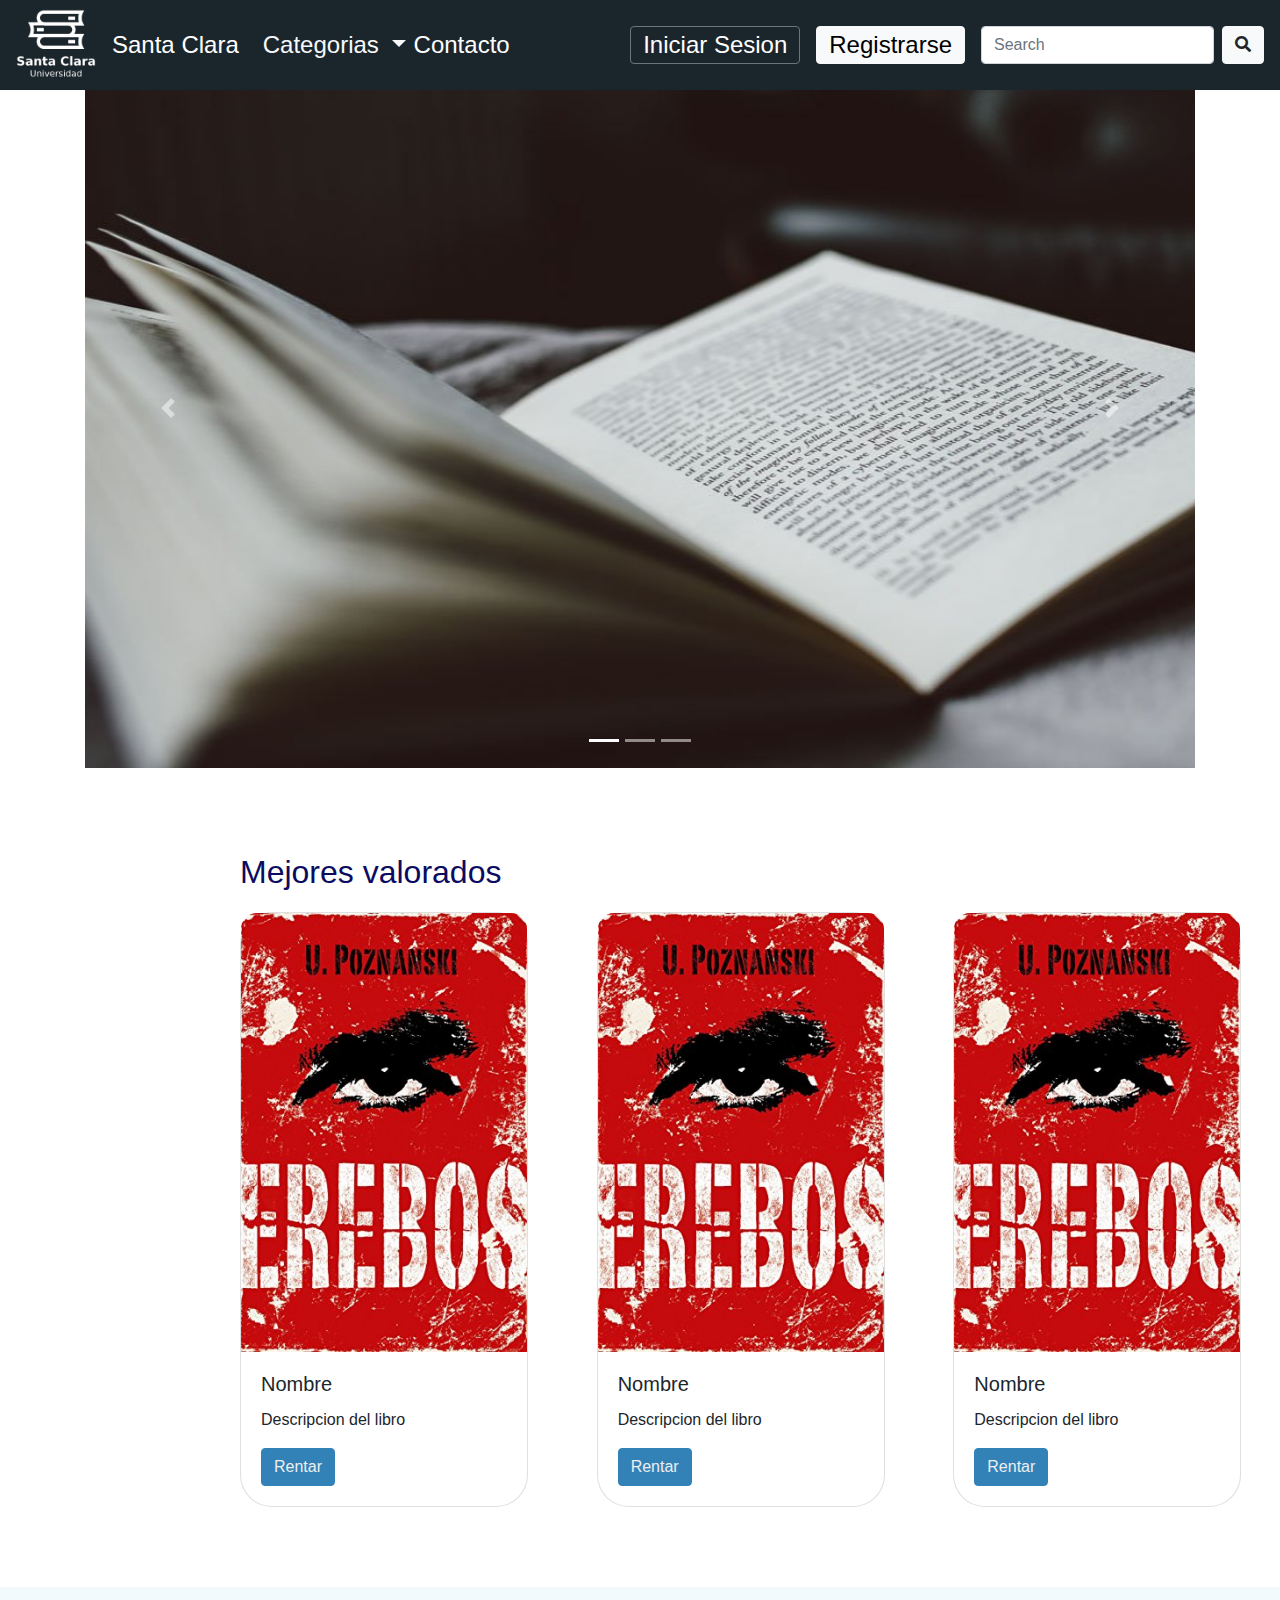
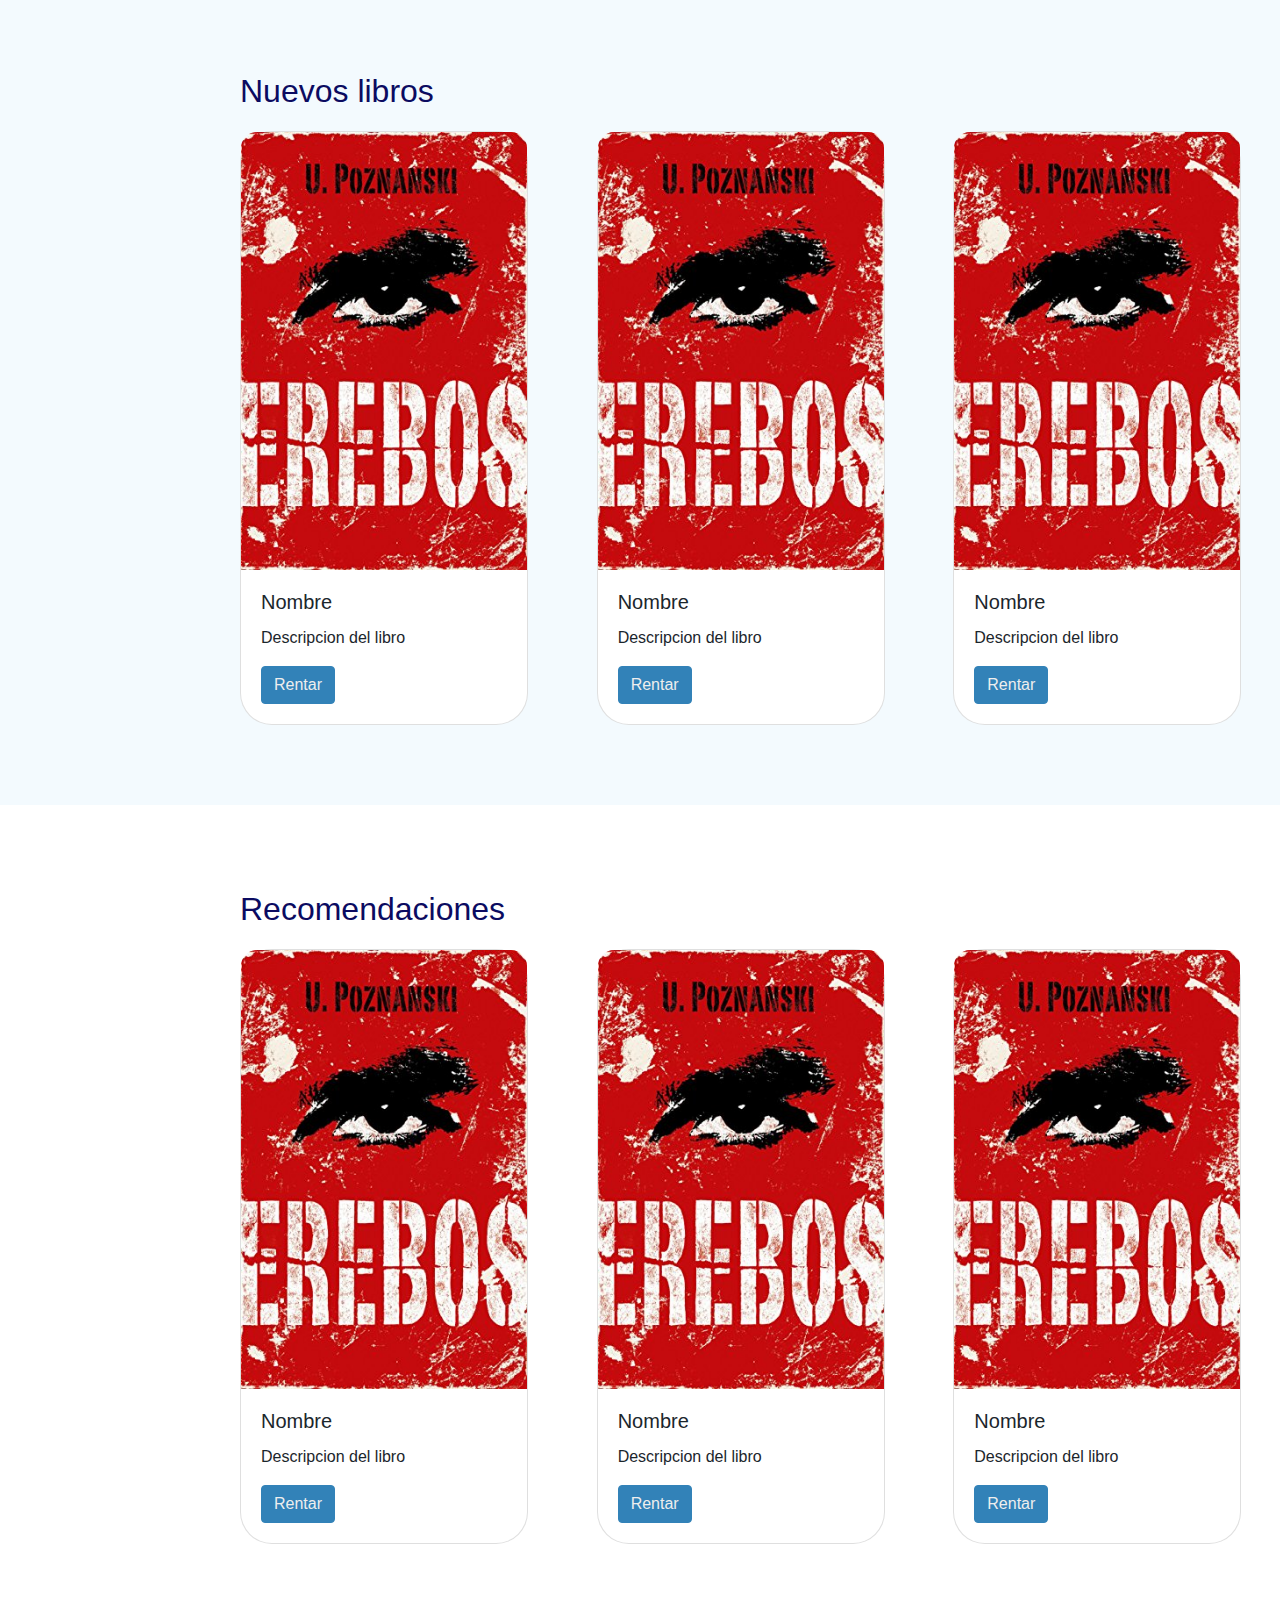
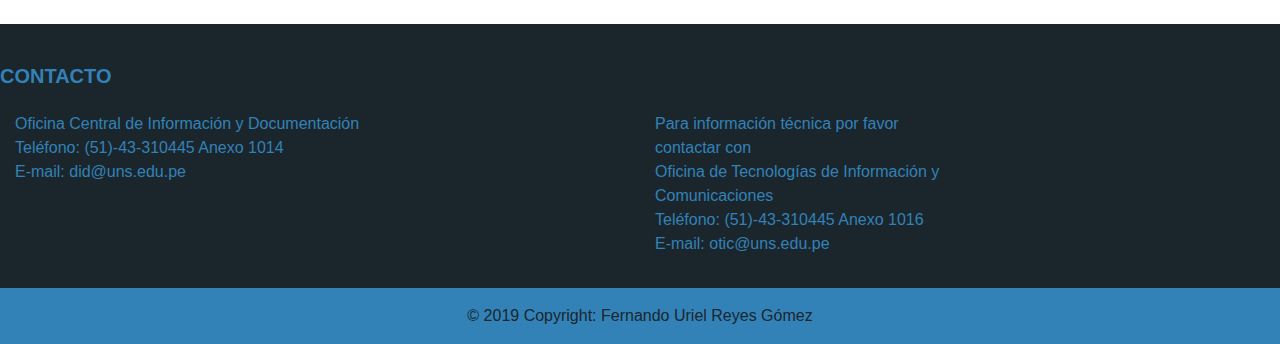
==== index.html @ c77878bc "Inicio" ====
<!DOCTYPE html>
<html>
  <head>
    <meta charset="UTF-8" />
    <meta
      name="viewport"
      content="height=device-height, width=device-width, initial-scale=1.0, maximum-scale=5.0, minimum-scale=1.0, viewport-fit=cover"
    />
    <title>Biblioteca de la Universidad del Santa</title>
    <script
      type="text/javascript"
      src="plugin/jQuery/jquery-3.3.1.min.js"
    ></script>
    <link rel="stylesheet" type="text/css" href="plugin/css/all.css" />
    <link
      rel="stylesheet"
      type="text/css"
      href="plugin/bootstrap43/css/bootstrap.min.css"
    />
    <link rel="stylesheet" type="text/css" href="plugin/css/style.css" />
    <script
      type="text/javascript"
      src="plugin/bootstrap43/js/bootstrap.min.js"
    ></script>
    <script type="text/javascript">
      $(document).ready(function() {});
    </script>
  </head>
  <body>
    <!-- nav bar -->
    <nav class="navbar navbar-expand-lg navbar-dark fixed-top">
      <a class="navbar-brand" href="index.html">
        <img src="images/Log2.png" id="logo" alt="..." />
      </a>

      <a class="navbar-brand nav-let" href="index.html">
        Santa Clara
      </a>
      <ul class="navbar-nav">
        <li class="nav-item dropdown">
          <a
            href="#"
            class="nav-link dropdown-toggle nav-let text-light"
            id="navbarDropdownMenuLink"
            data-toggle="dropdown"
            aria-haspopup="true"
            aria-expanded="false"
          >
            Categorias
          </a>
        </li>
      </ul>
      <a class="navbar-brand nav-let" href="#contactar">Contacto</a>

      <button
        class="navbar-toggler"
        type="button"
        data-toggle="collapse"
        data-target="#navbarResponsive"
        aria-controls="navbarResponsive"
        aria-expanded="false"
        aria-label="Toggle navigation"
      >
        <span class="navbar-toggler-icon"></span>
      </button>
      <div class="collapse navbar-collapse" id="navbarResponsive">
        <ul class="navbar-nav ml-auto ">
          <li class="nav-item">
            <a
              class="navbar-brand nav-let btn btn-outline-secondary"
              href="#"
              data-toggle="modal"
              data-target="#modalLogIn"
              >Iniciar Sesion</a
            >
            <span class="sr-only">(current)</span>
          </li>
          <li class="nav-item">
            <a
              class="navbar-brand nav-let btn btn-light"
              href="registro.html"
              id="btn-reg"
              >Registrarse</a
            >
          </li>
        </ul>
        <!-- Search form -->
        <form class="form-inline">
          <input
            class="form-control mr-sm-2"
            type="search"
            placeholder="Search"
            aria-label="Search"
          />
          <a
            href="advanced-search.html"
            class="btn-busqueda btn btn-light my-smn-0"
            type="submit"
          >
            <i class="fas fa-search"></i>
          </a>
        </form>
      </div>
    </nav>
    <!-- fin navbar -->

    <!-- <div class="container2"><img id="img1" src="images/image1.jpg" alt=""></div> -->

    <!-- Carrusel -->
    <div class="container c-cont">
      <div id="demo" class="carousel slide" data-ride="carousel">
        <!-- Indicators -->
        <ul class="carousel-indicators">
          <li data-target="#demo" data-slide-to="0" class="active"></li>
          <li data-target="#demo" data-slide-to="1"></li>
          <li data-target="#demo" data-slide-to="2"></li>
        </ul>

        <!-- The slideshow -->
        <div class="carousel-inner">
          <div class="carousel-item active">
            <img
              class="img-carrousel"
              src="images/item.jpeg"
              alt="Los Angeles"
            />
          </div>
          <div class="carousel-item">
            <img class="img-carrousel" src="images/item2.jpg" alt="Chicago" />
          </div>
          <div class="carousel-item">
            <img class="img-carrousel" src="images/item3.jpg" alt="New York" />
          </div>
        </div>

        <!-- Left and right controls -->
        <a class="carousel-control-prev" href="#demo" data-slide="prev">
          <span class="carousel-control-prev-icon"></span>
        </a>
        <a class="carousel-control-next" href="#demo" data-slide="next">
          <span class="carousel-control-next-icon"></span>
        </a>
      </div>
    </div>
    <!-- Fin Carrusel -->

    <!-- Cards -->

    <div class="container1">
      <p class="text-left">Mejores valorados</p>

      <div class="row">
        <div class="col-4">
          <div class="card">
            <img src="images/card.jpg" class="card-img-top" alt="..." />
            <div class="card-body">
              <h5 class="card-title">Nombre</h5>
              <p class="card-text">Descripcion del libro</p>
              <a href="product.html" class="btn btn-primary btn-rentar"
                >Rentar</a
              >
            </div>
          </div>
        </div>
        <div class="col-4">
          <div class="card">
            <img src="images/card.jpg" class="card-img-top" alt="..." />
            <div class="card-body">
              <h5 class="card-title">Nombre</h5>
              <p class="card-text">Descripcion del libro</p>
              <a href="product.html" class="btn btn-primary btn-rentar"
                >Rentar</a
              >
            </div>
          </div>
        </div>
        <div class="col-4">
          <div class="card">
            <img src="images/card.jpg" class="card-img-top" alt="..." />
            <div class="card-body">
              <h5 class="card-title">Nombre</h5>
              <p class="card-text">Descripcion del libro</p>
              <a href="product.html" class="btn btn-primary btn-rentar"
                >Rentar</a
              >
            </div>
          </div>
        </div>
      </div>
    </div>
    <div class="container1-2">
      <p class="text-left">Nuevos libros</p>
      <div class="row">
        <div class="col-4">
          <div class="card">
            <img src="images/card.jpg" class="card-img-top" alt="..." />
            <div class="card-body">
              <h5 class="card-title">Nombre</h5>
              <p class="card-text">Descripcion del libro</p>
              <a href="product.html" class="btn btn-primary btn-rentar"
                >Rentar</a
              >
            </div>
          </div>
        </div>
        <div class="col-4">
          <div class="card">
            <img src="images/card.jpg" class="card-img-top" alt="..." />
            <div class="card-body">
              <h5 class="card-title">Nombre</h5>
              <p class="card-text">Descripcion del libro</p>
              <a href="product.html" class="btn btn-primary btn-rentar"
                >Rentar</a
              >
            </div>
          </div>
        </div>
        <div class="col-4">
          <div class="card">
            <img src="images/card.jpg" class="card-img-top" alt="..." />
            <div class="card-body">
              <h5 class="card-title">Nombre</h5>
              <p class="card-text">Descripcion del libro</p>
              <a href="product.html" class="btn btn-primary btn-rentar"
                >Rentar</a
              >
            </div>
          </div>
        </div>
      </div>
    </div>
    <div class="container1">
      <p class="text-left">Recomendaciones</p>
      <div class="row">
        <div class="col-4">
          <div class="card">
            <img src="images/card.jpg" class="card-img-top" alt="..." />
            <div class="card-body">
              <h5 class="card-title">Nombre</h5>
              <p class="card-text">Descripcion del libro</p>
              <a href="product.html" class="btn btn-primary btn-rentar"
                >Rentar</a
              >
            </div>
          </div>
        </div>
        <div class="col-4">
          <div class="card">
            <img src="images/card.jpg" class="card-img-top" alt="..." />
            <div class="card-body">
              <h5 class="card-title">Nombre</h5>
              <p class="card-text">Descripcion del libro</p>
              <a href="product.html" class="btn btn-primary btn-rentar"
                >Rentar</a
              >
            </div>
          </div>
        </div>
        <div class="col-4">
          <div class="card">
            <img src="images/card.jpg" class="card-img-top" alt="..." />
            <div class="card-body">
              <h5 class="card-title">Nombre</h5>
              <p class="card-text">Descripcion del libro</p>
              <a href="product.html" class="btn btn-primary btn-rentar"
                >Rentar</a
              >
            </div>
          </div>
        </div>
      </div>
    </div>
    <!-- fin cards -->

    <!-- Modal -->
    <!-- login -->
    <div
      class="modal fade"
      id="modalLogIn"
      tabindex="-1"
      role="dialog"
      aria-labelledby="exampleModalLabel"
      aria-hidden="true"
    >
      <div class="modal-dialog" role="document">
        <div class="modal-content">
          <div class="modal-header">
            <h5 class="modal-title" id="exampleModalLabel">Login</h5>
            <button
              type="button"
              class="close"
              data-dismiss="modal"
              aria-label="Close"
            >
              <span aria-hidden="true" id="xClose">&times;</span>
            </button>
          </div>
          <div class="modal-body">
            <form>
              <div class="logInIn">
                <div class="input-group form-group">
                  <div class="input-group-prepend">
                    <span class="input-group-text"
                      ><i class="fas fa-user"></i
                    ></span>
                  </div>
                  <input
                    type="text"
                    class="form-control"
                    placeholder="Matricula"
                  />
                </div>
              </div>
              <div class="logInIn">
                <div class="input-group form-group">
                  <div class="input-group-prepend">
                    <span class="input-group-text"
                      ><i class="fas fa-key"></i
                    ></span>
                  </div>
                  <input
                    type="password"
                    class="form-control"
                    placeholder="Contraseña"
                  />
                </div>
              </div>
              <div class="logInIn text-center">
                <input
                  id="checkboxLogIn"
                  type="checkbox"
                  name="recordarContraseña"
                />Recordar en este dispositivo<br />
              </div>
            </form>
          </div>
          <div class="modal-footer">
            <button
              type="button"
              class="btn btn-primary"
              id="btn-LogSign"
              data-dismiss="modal"
            >
              Log In
            </button>
          </div>
        </div>
      </div>
    </div>
    <!-- fin login -->

    <!-- fin modal -->

    <!-- Footer -->
    <footer class="page-footer font-small pt-4" id="contactar">
      <!-- Content -->
      <div class="container-fluid text-center text-md-left">
        <div class="row">
          <h5 class="text-center font-weight-bold text-uppercase mt-3 mb-4">
            Contacto
          </h5>
        </div>
        <div class="row">
          <div class="col-md-6 mt-md-0 mt-3">
            <p>
              Oficina Central de Información y Documentación <br />
              Teléfono: (51)-43-310445 Anexo 1014 <br />
              E-mail: did@uns.edu.pe <br />
            </p>
          </div>
          <hr class="clearfix w-100 d-md-none pb-3" />
          <div class="col-md-3 mt-md-0 mb-3">
            <p>
              Para información técnica por favor contactar con <br />
              Oficina de Tecnologías de Información y Comunicaciones <br />
              Teléfono: (51)-43-310445 Anexo 1016 <br />
              E-mail: otic@uns.edu.pe <br />
            </p>
          </div>
        </div>
      </div>
      <div class="footer-copyright text-center py-3">
        © 2019 Copyright: Fernando Uriel Reyes Gómez
      </div>
    </footer>
    <!-- Fin Footer -->
  </body>
</html>
---- plugin/css/all.css ----
.fa,
.fas,
.far,
.fal,
.fab {
  -moz-osx-font-smoothing: grayscale;
  -webkit-font-smoothing: antialiased;
  display: inline-block;
  font-style: normal;
  font-variant: normal;
  text-rendering: auto;
  line-height: 1; }

.fa-lg {
  font-size: 1.33333em;
  line-height: 0.75em;
  vertical-align: -.0667em; }

.fa-xs {
  font-size: .75em; }

.fa-sm {
  font-size: .875em; }

.fa-1x {
  font-size: 1em; }

.fa-2x {
  font-size: 2em; }

.fa-3x {
  font-size: 3em; }

.fa-4x {
  font-size: 4em; }

.fa-5x {
  font-size: 5em; }

.fa-6x {
  font-size: 6em; }

.fa-7x {
  font-size: 7em; }

.fa-8x {
  font-size: 8em; }

.fa-9x {
  font-size: 9em; }

.fa-10x {
  font-size: 10em; }

.fa-fw {
  text-align: center;
  width: 1.25em; }

.fa-ul {
  list-style-type: none;
  margin-left: 2.5em;
  padding-left: 0; }
  .fa-ul > li {
    position: relative; }

.fa-li {
  left: -2em;
  position: absolute;
  text-align: center;
  width: 2em;
  line-height: inherit; }

.fa-border {
  border: solid 0.08em #eee;
  border-radius: .1em;
  padding: .2em .25em .15em; }

.fa-pull-left {
  float: left; }

.fa-pull-right {
  float: right; }

.fa.fa-pull-left,
.fas.fa-pull-left,
.far.fa-pull-left,
.fal.fa-pull-left,
.fab.fa-pull-left {
  margin-right: .3em; }

.fa.fa-pull-right,
.fas.fa-pull-right,
.far.fa-pull-right,
.fal.fa-pull-right,
.fab.fa-pull-right {
  margin-left: .3em; }

.fa-spin {
  -webkit-animation: fa-spin 2s infinite linear;
          animation: fa-spin 2s infinite linear; }

.fa-pulse {
  -webkit-animation: fa-spin 1s infinite steps(8);
          animation: fa-spin 1s infinite steps(8); }

@-webkit-keyframes fa-spin {
  0% {
    -webkit-transform: rotate(0deg);
            transform: rotate(0deg); }
  100% {
    -webkit-transform: rotate(360deg);
            transform: rotate(360deg); } }

@keyframes fa-spin {
  0% {
    -webkit-transform: rotate(0deg);
            transform: rotate(0deg); }
  100% {
    -webkit-transform: rotate(360deg);
            transform: rotate(360deg); } }

.fa-rotate-90 {
  -ms-filter: "progid:DXImageTransform.Microsoft.BasicImage(rotation=1)";
  -webkit-transform: rotate(90deg);
          transform: rotate(90deg); }

.fa-rotate-180 {
  -ms-filter: "progid:DXImageTransform.Microsoft.BasicImage(rotation=2)";
  -webkit-transform: rotate(180deg);
          transform: rotate(180deg); }

.fa-rotate-270 {
  -ms-filter: "progid:DXImageTransform.Microsoft.BasicImage(rotation=3)";
  -webkit-transform: rotate(270deg);
          transform: rotate(270deg); }

.fa-flip-horizontal {
  -ms-filter: "progid:DXImageTransform.Microsoft.BasicImage(rotation=0, mirror=1)";
  -webkit-transform: scale(-1, 1);
          transform: scale(-1, 1); }

.fa-flip-vertical {
  -ms-filter: "progid:DXImageTransform.Microsoft.BasicImage(rotation=2, mirror=1)";
  -webkit-transform: scale(1, -1);
          transform: scale(1, -1); }

.fa-flip-both, .fa-flip-horizontal.fa-flip-vertical {
  -ms-filter: "progid:DXImageTransform.Microsoft.BasicImage(rotation=2, mirror=1)";
  -webkit-transform: scale(-1, -1);
          transform: scale(-1, -1); }

:root .fa-rotate-90,
:root .fa-rotate-180,
:root .fa-rotate-270,
:root .fa-flip-horizontal,
:root .fa-flip-vertical,
:root .fa-flip-both {
  -webkit-filter: none;
          filter: none; }

.fa-stack {
  display: inline-block;
  height: 2em;
  line-height: 2em;
  position: relative;
  vertical-align: middle;
  width: 2.5em; }

.fa-stack-1x,
.fa-stack-2x {
  left: 0;
  position: absolute;
  text-align: center;
  width: 100%; }

.fa-stack-1x {
  line-height: inherit; }

.fa-stack-2x {
  font-size: 2em; }

.fa-inverse {
  color: #fff; }

/* Font Awesome uses the Unicode Private Use Area (PUA) to ensure screen
readers do not read off random characters that represent icons */
.fa-500px:before {
  content: "\f26e"; }

.fa-accessible-icon:before {
  content: "\f368"; }

.fa-accusoft:before {
  content: "\f369"; }

.fa-acquisitions-incorporated:before {
  content: "\f6af"; }

.fa-ad:before {
  content: "\f641"; }

.fa-address-book:before {
  content: "\f2b9"; }

.fa-address-card:before {
  content: "\f2bb"; }

.fa-adjust:before {
  content: "\f042"; }

.fa-adn:before {
  content: "\f170"; }

.fa-adobe:before {
  content: "\f778"; }

.fa-adversal:before {
  content: "\f36a"; }

.fa-affiliatetheme:before {
  content: "\f36b"; }

.fa-air-freshener:before {
  content: "\f5d0"; }

.fa-algolia:before {
  content: "\f36c"; }

.fa-align-center:before {
  content: "\f037"; }

.fa-align-justify:before {
  content: "\f039"; }

.fa-align-left:before {
  content: "\f036"; }

.fa-align-right:before {
  content: "\f038"; }

.fa-alipay:before {
  content: "\f642"; }

.fa-allergies:before {
  content: "\f461"; }

.fa-amazon:before {
  content: "\f270"; }

.fa-amazon-pay:before {
  content: "\f42c"; }

.fa-ambulance:before {
  content: "\f0f9"; }

.fa-american-sign-language-interpreting:before {
  content: "\f2a3"; }

.fa-amilia:before {
  content: "\f36d"; }

.fa-anchor:before {
  content: "\f13d"; }

.fa-android:before {
  content: "\f17b"; }

.fa-angellist:before {
  content: "\f209"; }

.fa-angle-double-down:before {
  content: "\f103"; }

.fa-angle-double-left:before {
  content: "\f100"; }

.fa-angle-double-right:before {
  content: "\f101"; }

.fa-angle-double-up:before {
  content: "\f102"; }

.fa-angle-down:before {
  content: "\f107"; }

.fa-angle-left:before {
  content: "\f104"; }

.fa-angle-right:before {
  content: "\f105"; }

.fa-angle-up:before {
  content: "\f106"; }

.fa-angry:before {
  content: "\f556"; }

.fa-angrycreative:before {
  content: "\f36e"; }

.fa-angular:before {
  content: "\f420"; }

.fa-ankh:before {
  content: "\f644"; }

.fa-app-store:before {
  content: "\f36f"; }

.fa-app-store-ios:before {
  content: "\f370"; }

.fa-apper:before {
  content: "\f371"; }

.fa-apple:before {
  content: "\f179"; }

.fa-apple-alt:before {
  content: "\f5d1"; }

.fa-apple-pay:before {
  content: "\f415"; }

.fa-archive:before {
  content: "\f187"; }

.fa-archway:before {
  content: "\f557"; }

.fa-arrow-alt-circle-down:before {
  content: "\f358"; }

.fa-arrow-alt-circle-left:before {
  content: "\f359"; }

.fa-arrow-alt-circle-right:before {
  content: "\f35a"; }

.fa-arrow-alt-circle-up:before {
  content: "\f35b"; }

.fa-arrow-circle-down:before {
  content: "\f0ab"; }

.fa-arrow-circle-left:before {
  content: "\f0a8"; }

.fa-arrow-circle-right:before {
  content: "\f0a9"; }

.fa-arrow-circle-up:before {
  content: "\f0aa"; }

.fa-arrow-down:before {
  content: "\f063"; }

.fa-arrow-left:before {
  content: "\f060"; }

.fa-arrow-right:before {
  content: "\f061"; }

.fa-arrow-up:before {
  content: "\f062"; }

.fa-arrows-alt:before {
  content: "\f0b2"; }

.fa-arrows-alt-h:before {
  content: "\f337"; }

.fa-arrows-alt-v:before {
  content: "\f338"; }

.fa-artstation:before {
  content: "\f77a"; }

.fa-assistive-listening-systems:before {
  content: "\f2a2"; }

.fa-asterisk:before {
  content: "\f069"; }

.fa-asymmetrik:before {
  content: "\f372"; }

.fa-at:before {
  content: "\f1fa"; }

.fa-atlas:before {
  content: "\f558"; }

.fa-atlassian:before {
  content: "\f77b"; }

.fa-atom:before {
  content: "\f5d2"; }

.fa-audible:before {
  content: "\f373"; }

.fa-audio-description:before {
  content: "\f29e"; }

.fa-autoprefixer:before {
  content: "\f41c"; }

.fa-avianex:before {
  content: "\f374"; }

.fa-aviato:before {
  content: "\f421"; }

.fa-award:before {
  content: "\f559"; }

.fa-aws:before {
  content: "\f375"; }

.fa-baby:before {
  content: "\f77c"; }

.fa-baby-carriage:before {
  content: "\f77d"; }

.fa-backspace:before {
  content: "\f55a"; }

.fa-backward:before {
  content: "\f04a"; }

.fa-bacon:before {
  content: "\f7e5"; }

.fa-balance-scale:before {
  content: "\f24e"; }

.fa-ban:before {
  content: "\f05e"; }

.fa-band-aid:before {
  content: "\f462"; }

.fa-bandcamp:before {
  content: "\f2d5"; }

.fa-barcode:before {
  content: "\f02a"; }

.fa-bars:before {
  content: "\f0c9"; }

.fa-baseball-ball:before {
  content: "\f433"; }

.fa-basketball-ball:before {
  content: "\f434"; }

.fa-bath:before {
  content: "\f2cd"; }

.fa-battery-empty:before {
  content: "\f244"; }

.fa-battery-full:before {
  content: "\f240"; }

.fa-battery-half:before {
  content: "\f242"; }

.fa-battery-quarter:before {
  content: "\f243"; }

.fa-battery-three-quarters:before {
  content: "\f241"; }

.fa-bed:before {
  content: "\f236"; }

.fa-beer:before {
  content: "\f0fc"; }

.fa-behance:before {
  content: "\f1b4"; }

.fa-behance-square:before {
  content: "\f1b5"; }

.fa-bell:before {
  content: "\f0f3"; }

.fa-bell-slash:before {
  content: "\f1f6"; }

.fa-bezier-curve:before {
  content: "\f55b"; }

.fa-bible:before {
  content: "\f647"; }

.fa-bicycle:before {
  content: "\f206"; }

.fa-bimobject:before {
  content: "\f378"; }

.fa-binoculars:before {
  content: "\f1e5"; }

.fa-biohazard:before {
  content: "\f780"; }

.fa-birthday-cake:before {
  content: "\f1fd"; }

.fa-bitbucket:before {
  content: "\f171"; }

.fa-bitcoin:before {
  content: "\f379"; }

.fa-bity:before {
  content: "\f37a"; }

.fa-black-tie:before {
  content: "\f27e"; }

.fa-blackberry:before {
  content: "\f37b"; }

.fa-blender:before {
  content: "\f517"; }

.fa-blender-phone:before {
  content: "\f6b6"; }

.fa-blind:before {
  content: "\f29d"; }

.fa-blog:before {
  content: "\f781"; }

.fa-blogger:before {
  content: "\f37c"; }

.fa-blogger-b:before {
  content: "\f37d"; }

.fa-bluetooth:before {
  content: "\f293"; }

.fa-bluetooth-b:before {
  content: "\f294"; }

.fa-bold:before {
  content: "\f032"; }

.fa-bolt:before {
  content: "\f0e7"; }

.fa-bomb:before {
  content: "\f1e2"; }

.fa-bone:before {
  content: "\f5d7"; }

.fa-bong:before {
  content: "\f55c"; }

.fa-book:before {
  content: "\f02d"; }

.fa-book-dead:before {
  content: "\f6b7"; }

.fa-book-medical:before {
  content: "\f7e6"; }

.fa-book-open:before {
  content: "\f518"; }

.fa-book-reader:before {
  content: "\f5da"; }

.fa-bookmark:before {
  content: "\f02e"; }

.fa-bowling-ball:before {
  content: "\f436"; }

.fa-box:before {
  content: "\f466"; }

.fa-box-open:before {
  content: "\f49e"; }

.fa-boxes:before {
  content: "\f468"; }

.fa-braille:before {
  content: "\f2a1"; }

.fa-brain:before {
  content: "\f5dc"; }

.fa-bread-slice:before {
  content: "\f7ec"; }

.fa-briefcase:before {
  content: "\f0b1"; }

.fa-briefcase-medical:before {
  content: "\f469"; }

.fa-broadcast-tower:before {
  content: "\f519"; }

.fa-broom:before {
  content: "\f51a"; }

.fa-brush:before {
  content: "\f55d"; }

.fa-btc:before {
  content: "\f15a"; }

.fa-bug:before {
  content: "\f188"; }

.fa-building:before {
  content: "\f1ad"; }

.fa-bullhorn:before {
  content: "\f0a1"; }

.fa-bullseye:before {
  content: "\f140"; }

.fa-burn:before {
  content: "\f46a"; }

.fa-buromobelexperte:before {
  content: "\f37f"; }

.fa-bus:before {
  content: "\f207"; }

.fa-bus-alt:before {
  content: "\f55e"; }

.fa-business-time:before {
  content: "\f64a"; }

.fa-buysellads:before {
  content: "\f20d"; }

.fa-calculator:before {
  content: "\f1ec"; }

.fa-calendar:before {
  content: "\f133"; }

.fa-calendar-alt:before {
  content: "\f073"; }

.fa-calendar-check:before {
  content: "\f274"; }

.fa-calendar-day:before {
  content: "\f783"; }

.fa-calendar-minus:before {
  content: "\f272"; }

.fa-calendar-plus:before {
  content: "\f271"; }

.fa-calendar-times:before {
  content: "\f273"; }

.fa-calendar-week:before {
  content: "\f784"; }

.fa-camera:before {
  content: "\f030"; }

.fa-camera-retro:before {
  content: "\f083"; }

.fa-campground:before {
  content: "\f6bb"; }

.fa-canadian-maple-leaf:before {
  content: "\f785"; }

.fa-candy-cane:before {
  content: "\f786"; }

.fa-cannabis:before {
  content: "\f55f"; }

.fa-capsules:before {
  content: "\f46b"; }

.fa-car:before {
  content: "\f1b9"; }

.fa-car-alt:before {
  content: "\f5de"; }

.fa-car-battery:before {
  content: "\f5df"; }

.fa-car-crash:before {
  content: "\f5e1"; }

.fa-car-side:before {
  content: "\f5e4"; }

.fa-caret-down:before {
  content: "\f0d7"; }

.fa-caret-left:before {
  content: "\f0d9"; }

.fa-caret-right:before {
  content: "\f0da"; }

.fa-caret-square-down:before {
  content: "\f150"; }

.fa-caret-square-left:before {
  content: "\f191"; }

.fa-caret-square-right:before {
  content: "\f152"; }

.fa-caret-square-up:before {
  content: "\f151"; }

.fa-caret-up:before {
  content: "\f0d8"; }

.fa-carrot:before {
  content: "\f787"; }

.fa-cart-arrow-down:before {
  content: "\f218"; }

.fa-cart-plus:before {
  content: "\f217"; }

.fa-cash-register:before {
  content: "\f788"; }

.fa-cat:before {
  content: "\f6be"; }

.fa-cc-amazon-pay:before {
  content: "\f42d"; }

.fa-cc-amex:before {
  content: "\f1f3"; }

.fa-cc-apple-pay:before {
  content: "\f416"; }

.fa-cc-diners-club:before {
  content: "\f24c"; }

.fa-cc-discover:before {
  content: "\f1f2"; }

.fa-cc-jcb:before {
  content: "\f24b"; }

.fa-cc-mastercard:before {
  content: "\f1f1"; }

.fa-cc-paypal:before {
  content: "\f1f4"; }

.fa-cc-stripe:before {
  content: "\f1f5"; }

.fa-cc-visa:before {
  content: "\f1f0"; }

.fa-centercode:before {
  content: "\f380"; }

.fa-centos:before {
  content: "\f789"; }

.fa-certificate:before {
  content: "\f0a3"; }

.fa-chair:before {
  content: "\f6c0"; }

.fa-chalkboard:before {
  content: "\f51b"; }

.fa-chalkboard-teacher:before {
  content: "\f51c"; }

.fa-charging-station:before {
  content: "\f5e7"; }

.fa-chart-area:before {
  content: "\f1fe"; }

.fa-chart-bar:before {
  content: "\f080"; }

.fa-chart-line:before {
  content: "\f201"; }

.fa-chart-pie:before {
  content: "\f200"; }

.fa-check:before {
  content: "\f00c"; }

.fa-check-circle:before {
  content: "\f058"; }

.fa-check-double:before {
  content: "\f560"; }

.fa-check-square:before {
  content: "\f14a"; }

.fa-cheese:before {
  content: "\f7ef"; }

.fa-chess:before {
  content: "\f439"; }

.fa-chess-bishop:before {
  content: "\f43a"; }

.fa-chess-board:before {
  content: "\f43c"; }

.fa-chess-king:before {
  content: "\f43f"; }

.fa-chess-knight:before {
  content: "\f441"; }

.fa-chess-pawn:before {
  content: "\f443"; }

.fa-chess-queen:before {
  content: "\f445"; }

.fa-chess-rook:before {
  content: "\f447"; }

.fa-chevron-circle-down:before {
  content: "\f13a"; }

.fa-chevron-circle-left:before {
  content: "\f137"; }

.fa-chevron-circle-right:before {
  content: "\f138"; }

.fa-chevron-circle-up:before {
  content: "\f139"; }

.fa-chevron-down:before {
  content: "\f078"; }

.fa-chevron-left:before {
  content: "\f053"; }

.fa-chevron-right:before {
  content: "\f054"; }

.fa-chevron-up:before {
  content: "\f077"; }

.fa-child:before {
  content: "\f1ae"; }

.fa-chrome:before {
  content: "\f268"; }

.fa-church:before {
  content: "\f51d"; }

.fa-circle:before {
  content: "\f111"; }

.fa-circle-notch:before {
  content: "\f1ce"; }

.fa-city:before {
  content: "\f64f"; }

.fa-clinic-medical:before {
  content: "\f7f2"; }

.fa-clipboard:before {
  content: "\f328"; }

.fa-clipboard-check:before {
  content: "\f46c"; }

.fa-clipboard-list:before {
  content: "\f46d"; }

.fa-clock:before {
  content: "\f017"; }

.fa-clone:before {
  content: "\f24d"; }

.fa-closed-captioning:before {
  content: "\f20a"; }

.fa-cloud:before {
  content: "\f0c2"; }

.fa-cloud-download-alt:before {
  content: "\f381"; }

.fa-cloud-meatball:before {
  content: "\f73b"; }

.fa-cloud-moon:before {
  content: "\f6c3"; }

.fa-cloud-moon-rain:before {
  content: "\f73c"; }

.fa-cloud-rain:before {
  content: "\f73d"; }

.fa-cloud-showers-heavy:before {
  content: "\f740"; }

.fa-cloud-sun:before {
  content: "\f6c4"; }

.fa-cloud-sun-rain:before {
  content: "\f743"; }

.fa-cloud-upload-alt:before {
  content: "\f382"; }

.fa-cloudscale:before {
  content: "\f383"; }

.fa-cloudsmith:before {
  content: "\f384"; }

.fa-cloudversify:before {
  content: "\f385"; }

.fa-cocktail:before {
  content: "\f561"; }

.fa-code:before {
  content: "\f121"; }

.fa-code-branch:before {
  content: "\f126"; }

.fa-codepen:before {
  content: "\f1cb"; }

.fa-codiepie:before {
  content: "\f284"; }

.fa-coffee:before {
  content: "\f0f4"; }

.fa-cog:before {
  content: "\f013"; }

.fa-cogs:before {
  content: "\f085"; }

.fa-coins:before {
  content: "\f51e"; }

.fa-columns:before {
  content: "\f0db"; }

.fa-comment:before {
  content: "\f075"; }

.fa-comment-alt:before {
  content: "\f27a"; }

.fa-comment-dollar:before {
  content: "\f651"; }

.fa-comment-dots:before {
  content: "\f4ad"; }

.fa-comment-medical:before {
  content: "\f7f5"; }

.fa-comment-slash:before {
  content: "\f4b3"; }

.fa-comments:before {
  content: "\f086"; }

.fa-comments-dollar:before {
  content: "\f653"; }

.fa-compact-disc:before {
  content: "\f51f"; }

.fa-compass:before {
  content: "\f14e"; }

.fa-compress:before {
  content: "\f066"; }

.fa-compress-arrows-alt:before {
  content: "\f78c"; }

.fa-concierge-bell:before {
  content: "\f562"; }

.fa-confluence:before {
  content: "\f78d"; }

.fa-connectdevelop:before {
  content: "\f20e"; }

.fa-contao:before {
  content: "\f26d"; }

.fa-cookie:before {
  content: "\f563"; }

.fa-cookie-bite:before {
  content: "\f564"; }

.fa-copy:before {
  content: "\f0c5"; }

.fa-copyright:before {
  content: "\f1f9"; }

.fa-couch:before {
  content: "\f4b8"; }

.fa-cpanel:before {
  content: "\f388"; }

.fa-creative-commons:before {
  content: "\f25e"; }

.fa-creative-commons-by:before {
  content: "\f4e7"; }

.fa-creative-commons-nc:before {
  content: "\f4e8"; }

.fa-creative-commons-nc-eu:before {
  content: "\f4e9"; }

.fa-creative-commons-nc-jp:before {
  content: "\f4ea"; }

.fa-creative-commons-nd:before {
  content: "\f4eb"; }

.fa-creative-commons-pd:before {
  content: "\f4ec"; }

.fa-creative-commons-pd-alt:before {
  content: "\f4ed"; }

.fa-creative-commons-remix:before {
  content: "\f4ee"; }

.fa-creative-commons-sa:before {
  content: "\f4ef"; }

.fa-creative-commons-sampling:before {
  content: "\f4f0"; }

.fa-creative-commons-sampling-plus:before {
  content: "\f4f1"; }

.fa-creative-commons-share:before {
  content: "\f4f2"; }

.fa-creative-commons-zero:before {
  content: "\f4f3"; }

.fa-credit-card:before {
  content: "\f09d"; }

.fa-critical-role:before {
  content: "\f6c9"; }

.fa-crop:before {
  content: "\f125"; }

.fa-crop-alt:before {
  content: "\f565"; }

.fa-cross:before {
  content: "\f654"; }

.fa-crosshairs:before {
  content: "\f05b"; }

.fa-crow:before {
  content: "\f520"; }

.fa-crown:before {
  content: "\f521"; }

.fa-crutch:before {
  content: "\f7f7"; }

.fa-css3:before {
  content: "\f13c"; }

.fa-css3-alt:before {
  content: "\f38b"; }

.fa-cube:before {
  content: "\f1b2"; }

.fa-cubes:before {
  content: "\f1b3"; }

.fa-cut:before {
  content: "\f0c4"; }

.fa-cuttlefish:before {
  content: "\f38c"; }

.fa-d-and-d:before {
  content: "\f38d"; }

.fa-d-and-d-beyond:before {
  content: "\f6ca"; }

.fa-dashcube:before {
  content: "\f210"; }

.fa-database:before {
  content: "\f1c0"; }

.fa-deaf:before {
  content: "\f2a4"; }

.fa-delicious:before {
  content: "\f1a5"; }

.fa-democrat:before {
  content: "\f747"; }

.fa-deploydog:before {
  content: "\f38e"; }

.fa-deskpro:before {
  content: "\f38f"; }

.fa-desktop:before {
  content: "\f108"; }

.fa-dev:before {
  content: "\f6cc"; }

.fa-deviantart:before {
  content: "\f1bd"; }

.fa-dharmachakra:before {
  content: "\f655"; }

.fa-dhl:before {
  content: "\f790"; }

.fa-diagnoses:before {
  content: "\f470"; }

.fa-diaspora:before {
  content: "\f791"; }

.fa-dice:before {
  content: "\f522"; }

.fa-dice-d20:before {
  content: "\f6cf"; }

.fa-dice-d6:before {
  content: "\f6d1"; }

.fa-dice-five:before {
  content: "\f523"; }

.fa-dice-four:before {
  content: "\f524"; }

.fa-dice-one:before {
  content: "\f525"; }

.fa-dice-six:before {
  content: "\f526"; }

.fa-dice-three:before {
  content: "\f527"; }

.fa-dice-two:before {
  content: "\f528"; }

.fa-digg:before {
  content: "\f1a6"; }

.fa-digital-ocean:before {
  content: "\f391"; }

.fa-digital-tachograph:before {
  content: "\f566"; }

.fa-directions:before {
  content: "\f5eb"; }

.fa-discord:before {
  content: "\f392"; }

.fa-discourse:before {
  content: "\f393"; }

.fa-divide:before {
  content: "\f529"; }

.fa-dizzy:before {
  content: "\f567"; }

.fa-dna:before {
  content: "\f471"; }

.fa-dochub:before {
  content: "\f394"; }

.fa-docker:before {
  content: "\f395"; }

.fa-dog:before {
  content: "\f6d3"; }

.fa-dollar-sign:before {
  content: "\f155"; }

.fa-dolly:before {
  content: "\f472"; }

.fa-dolly-flatbed:before {
  content: "\f474"; }

.fa-donate:before {
  content: "\f4b9"; }

.fa-door-closed:before {
  content: "\f52a"; }

.fa-door-open:before {
  content: "\f52b"; }

.fa-dot-circle:before {
  content: "\f192"; }

.fa-dove:before {
  content: "\f4ba"; }

.fa-download:before {
  content: "\f019"; }

.fa-draft2digital:before {
  content: "\f396"; }

.fa-drafting-compass:before {
  content: "\f568"; }

.fa-dragon:before {
  content: "\f6d5"; }

.fa-draw-polygon:before {
  content: "\f5ee"; }

.fa-dribbble:before {
  content: "\f17d"; }

.fa-dribbble-square:before {
  content: "\f397"; }

.fa-dropbox:before {
  content: "\f16b"; }

.fa-drum:before {
  content: "\f569"; }

.fa-drum-steelpan:before {
  content: "\f56a"; }

.fa-drumstick-bite:before {
  content: "\f6d7"; }

.fa-drupal:before {
  content: "\f1a9"; }

.fa-dumbbell:before {
  content: "\f44b"; }

.fa-dumpster:before {
  content: "\f793"; }

.fa-dumpster-fire:before {
  content: "\f794"; }

.fa-dungeon:before {
  content: "\f6d9"; }

.fa-dyalog:before {
  content: "\f399"; }

.fa-earlybirds:before {
  content: "\f39a"; }

.fa-ebay:before {
  content: "\f4f4"; }

.fa-edge:before {
  content: "\f282"; }

.fa-edit:before {
  content: "\f044"; }

.fa-egg:before {
  content: "\f7fb"; }

.fa-eject:before {
  content: "\f052"; }

.fa-elementor:before {
  content: "\f430"; }

.fa-ellipsis-h:before {
  content: "\f141"; }

.fa-ellipsis-v:before {
  content: "\f142"; }

.fa-ello:before {
  content: "\f5f1"; }

.fa-ember:before {
  content: "\f423"; }

.fa-empire:before {
  content: "\f1d1"; }

.fa-envelope:before {
  content: "\f0e0"; }

.fa-envelope-open:before {
  content: "\f2b6"; }

.fa-envelope-open-text:before {
  content: "\f658"; }

.fa-envelope-square:before {
  content: "\f199"; }

.fa-envira:before {
  content: "\f299"; }

.fa-equals:before {
  content: "\f52c"; }

.fa-eraser:before {
  content: "\f12d"; }

.fa-erlang:before {
  content: "\f39d"; }

.fa-ethereum:before {
  content: "\f42e"; }

.fa-ethernet:before {
  content: "\f796"; }

.fa-etsy:before {
  content: "\f2d7"; }

.fa-euro-sign:before {
  content: "\f153"; }

.fa-exchange-alt:before {
  content: "\f362"; }

.fa-exclamation:before {
  content: "\f12a"; }

.fa-exclamation-circle:before {
  content: "\f06a"; }

.fa-exclamation-triangle:before {
  content: "\f071"; }

.fa-expand:before {
  content: "\f065"; }

.fa-expand-arrows-alt:before {
  content: "\f31e"; }

.fa-expeditedssl:before {
  content: "\f23e"; }

.fa-external-link-alt:before {
  content: "\f35d"; }

.fa-external-link-square-alt:before {
  content: "\f360"; }

.fa-eye:before {
  content: "\f06e"; }

.fa-eye-dropper:before {
  content: "\f1fb"; }

.fa-eye-slash:before {
  content: "\f070"; }

.fa-facebook:before {
  content: "\f09a"; }

.fa-facebook-f:before {
  content: "\f39e"; }

.fa-facebook-messenger:before {
  content: "\f39f"; }

.fa-facebook-square:before {
  content: "\f082"; }

.fa-fantasy-flight-games:before {
  content: "\f6dc"; }

.fa-fast-backward:before {
  content: "\f049"; }

.fa-fast-forward:before {
  content: "\f050"; }

.fa-fax:before {
  content: "\f1ac"; }

.fa-feather:before {
  content: "\f52d"; }

.fa-feather-alt:before {
  content: "\f56b"; }

.fa-fedex:before {
  content: "\f797"; }

.fa-fedora:before {
  content: "\f798"; }

.fa-female:before {
  content: "\f182"; }

.fa-fighter-jet:before {
  content: "\f0fb"; }

.fa-figma:before {
  content: "\f799"; }

.fa-file:before {
  content: "\f15b"; }

.fa-file-alt:before {
  content: "\f15c"; }

.fa-file-archive:before {
  content: "\f1c6"; }

.fa-file-audio:before {
  content: "\f1c7"; }

.fa-file-code:before {
  content: "\f1c9"; }

.fa-file-contract:before {
  content: "\f56c"; }

.fa-file-csv:before {
  content: "\f6dd"; }

.fa-file-download:before {
  content: "\f56d"; }

.fa-file-excel:before {
  content: "\f1c3"; }

.fa-file-export:before {
  content: "\f56e"; }

.fa-file-image:before {
  content: "\f1c5"; }

.fa-file-import:before {
  content: "\f56f"; }

.fa-file-invoice:before {
  content: "\f570"; }

.fa-file-invoice-dollar:before {
  content: "\f571"; }

.fa-file-medical:before {
  content: "\f477"; }

.fa-file-medical-alt:before {
  content: "\f478"; }

.fa-file-pdf:before {
  content: "\f1c1"; }

.fa-file-powerpoint:before {
  content: "\f1c4"; }

.fa-file-prescription:before {
  content: "\f572"; }

.fa-file-signature:before {
  content: "\f573"; }

.fa-file-upload:before {
  content: "\f574"; }

.fa-file-video:before {
  content: "\f1c8"; }

.fa-file-word:before {
  content: "\f1c2"; }

.fa-fill:before {
  content: "\f575"; }

.fa-fill-drip:before {
  content: "\f576"; }

.fa-film:before {
  content: "\f008"; }

.fa-filter:before {
  content: "\f0b0"; }

.fa-fingerprint:before {
  content: "\f577"; }

.fa-fire:before {
  content: "\f06d"; }

.fa-fire-alt:before {
  content: "\f7e4"; }

.fa-fire-extinguisher:before {
  content: "\f134"; }

.fa-firefox:before {
  content: "\f269"; }

.fa-first-aid:before {
  content: "\f479"; }

.fa-first-order:before {
  content: "\f2b0"; }

.fa-first-order-alt:before {
  content: "\f50a"; }

.fa-firstdraft:before {
  content: "\f3a1"; }

.fa-fish:before {
  content: "\f578"; }

.fa-fist-raised:before {
  content: "\f6de"; }

.fa-flag:before {
  content: "\f024"; }

.fa-flag-checkered:before {
  content: "\f11e"; }

.fa-flag-usa:before {
  content: "\f74d"; }

.fa-flask:before {
  content: "\f0c3"; }

.fa-flickr:before {
  content: "\f16e"; }

.fa-flipboard:before {
  content: "\f44d"; }

.fa-flushed:before {
  content: "\f579"; }

.fa-fly:before {
  content: "\f417"; }

.fa-folder:before {
  content: "\f07b"; }

.fa-folder-minus:before {
  content: "\f65d"; }

.fa-folder-open:before {
  content: "\f07c"; }

.fa-folder-plus:before {
  content: "\f65e"; }

.fa-font:before {
  content: "\f031"; }

.fa-font-awesome:before {
  content: "\f2b4"; }

.fa-font-awesome-alt:before {
  content: "\f35c"; }

.fa-font-awesome-flag:before {
  content: "\f425"; }

.fa-font-awesome-logo-full:before {
  content: "\f4e6"; }

.fa-fonticons:before {
  content: "\f280"; }

.fa-fonticons-fi:before {
  content: "\f3a2"; }

.fa-football-ball:before {
  content: "\f44e"; }

.fa-fort-awesome:before {
  content: "\f286"; }

.fa-fort-awesome-alt:before {
  content: "\f3a3"; }

.fa-forumbee:before {
  content: "\f211"; }

.fa-forward:before {
  content: "\f04e"; }

.fa-foursquare:before {
  content: "\f180"; }

.fa-free-code-camp:before {
  content: "\f2c5"; }

.fa-freebsd:before {
  content: "\f3a4"; }

.fa-frog:before {
  content: "\f52e"; }

.fa-frown:before {
  content: "\f119"; }

.fa-frown-open:before {
  content: "\f57a"; }

.fa-fulcrum:before {
  content: "\f50b"; }

.fa-funnel-dollar:before {
  content: "\f662"; }

.fa-futbol:before {
  content: "\f1e3"; }

.fa-galactic-republic:before {
  content: "\f50c"; }

.fa-galactic-senate:before {
  content: "\f50d"; }

.fa-gamepad:before {
  content: "\f11b"; }

.fa-gas-pump:before {
  content: "\f52f"; }

.fa-gavel:before {
  content: "\f0e3"; }

.fa-gem:before {
  content: "\f3a5"; }

.fa-genderless:before {
  content: "\f22d"; }

.fa-get-pocket:before {
  content: "\f265"; }

.fa-gg:before {
  content: "\f260"; }

.fa-gg-circle:before {
  content: "\f261"; }

.fa-ghost:before {
  content: "\f6e2"; }

.fa-gift:before {
  content: "\f06b"; }

.fa-gifts:before {
  content: "\f79c"; }

.fa-git:before {
  content: "\f1d3"; }

.fa-git-square:before {
  content: "\f1d2"; }

.fa-github:before {
  content: "\f09b"; }

.fa-github-alt:before {
  content: "\f113"; }

.fa-github-square:before {
  content: "\f092"; }

.fa-gitkraken:before {
  content: "\f3a6"; }

.fa-gitlab:before {
  content: "\f296"; }

.fa-gitter:before {
  content: "\f426"; }

.fa-glass-cheers:before {
  content: "\f79f"; }

.fa-glass-martini:before {
  content: "\f000"; }

.fa-glass-martini-alt:before {
  content: "\f57b"; }

.fa-glass-whiskey:before {
  content: "\f7a0"; }

.fa-glasses:before {
  content: "\f530"; }

.fa-glide:before {
  content: "\f2a5"; }

.fa-glide-g:before {
  content: "\f2a6"; }

.fa-globe:before {
  content: "\f0ac"; }

.fa-globe-africa:before {
  content: "\f57c"; }

.fa-globe-americas:before {
  content: "\f57d"; }

.fa-globe-asia:before {
  content: "\f57e"; }

.fa-globe-europe:before {
  content: "\f7a2"; }

.fa-gofore:before {
  content: "\f3a7"; }

.fa-golf-ball:before {
  content: "\f450"; }

.fa-goodreads:before {
  content: "\f3a8"; }

.fa-goodreads-g:before {
  content: "\f3a9"; }

.fa-google:before {
  content: "\f1a0"; }

.fa-google-drive:before {
  content: "\f3aa"; }

.fa-google-play:before {
  content: "\f3ab"; }

.fa-google-plus:before {
  content: "\f2b3"; }

.fa-google-plus-g:before {
  content: "\f0d5"; }

.fa-google-plus-square:before {
  content: "\f0d4"; }

.fa-google-wallet:before {
  content: "\f1ee"; }

.fa-gopuram:before {
  content: "\f664"; }

.fa-graduation-cap:before {
  content: "\f19d"; }

.fa-gratipay:before {
  content: "\f184"; }

.fa-grav:before {
  content: "\f2d6"; }

.fa-greater-than:before {
  content: "\f531"; }

.fa-greater-than-equal:before {
  content: "\f532"; }

.fa-grimace:before {
  content: "\f57f"; }

.fa-grin:before {
  content: "\f580"; }

.fa-grin-alt:before {
  content: "\f581"; }

.fa-grin-beam:before {
  content: "\f582"; }

.fa-grin-beam-sweat:before {
  content: "\f583"; }

.fa-grin-hearts:before {
  content: "\f584"; }

.fa-grin-squint:before {
  content: "\f585"; }

.fa-grin-squint-tears:before {
  content: "\f586"; }

.fa-grin-stars:before {
  content: "\f587"; }

.fa-grin-tears:before {
  content: "\f588"; }

.fa-grin-tongue:before {
  content: "\f589"; }

.fa-grin-tongue-squint:before {
  content: "\f58a"; }

.fa-grin-tongue-wink:before {
  content: "\f58b"; }

.fa-grin-wink:before {
  content: "\f58c"; }

.fa-grip-horizontal:before {
  content: "\f58d"; }

.fa-grip-lines:before {
  content: "\f7a4"; }

.fa-grip-lines-vertical:before {
  content: "\f7a5"; }

.fa-grip-vertical:before {
  content: "\f58e"; }

.fa-gripfire:before {
  content: "\f3ac"; }

.fa-grunt:before {
  content: "\f3ad"; }

.fa-guitar:before {
  content: "\f7a6"; }

.fa-gulp:before {
  content: "\f3ae"; }

.fa-h-square:before {
  content: "\f0fd"; }

.fa-hacker-news:before {
  content: "\f1d4"; }

.fa-hacker-news-square:before {
  content: "\f3af"; }

.fa-hackerrank:before {
  content: "\f5f7"; }

.fa-hamburger:before {
  content: "\f805"; }

.fa-hammer:before {
  content: "\f6e3"; }

.fa-hamsa:before {
  content: "\f665"; }

.fa-hand-holding:before {
  content: "\f4bd"; }

.fa-hand-holding-heart:before {
  content: "\f4be"; }

.fa-hand-holding-usd:before {
  content: "\f4c0"; }

.fa-hand-lizard:before {
  content: "\f258"; }

.fa-hand-middle-finger:before {
  content: "\f806"; }

.fa-hand-paper:before {
  content: "\f256"; }

.fa-hand-peace:before {
  content: "\f25b"; }

.fa-hand-point-down:before {
  content: "\f0a7"; }

.fa-hand-point-left:before {
  content: "\f0a5"; }

.fa-hand-point-right:before {
  content: "\f0a4"; }

.fa-hand-point-up:before {
  content: "\f0a6"; }

.fa-hand-pointer:before {
  content: "\f25a"; }

.fa-hand-rock:before {
  content: "\f255"; }

.fa-hand-scissors:before {
  content: "\f257"; }

.fa-hand-spock:before {
  content: "\f259"; }

.fa-hands:before {
  content: "\f4c2"; }

.fa-hands-helping:before {
  content: "\f4c4"; }

.fa-handshake:before {
  content: "\f2b5"; }

.fa-hanukiah:before {
  content: "\f6e6"; }

.fa-hard-hat:before {
  content: "\f807"; }

.fa-hashtag:before {
  content: "\f292"; }

.fa-hat-wizard:before {
  content: "\f6e8"; }

.fa-haykal:before {
  content: "\f666"; }

.fa-hdd:before {
  content: "\f0a0"; }

.fa-heading:before {
  content: "\f1dc"; }

.fa-headphones:before {
  content: "\f025"; }

.fa-headphones-alt:before {
  content: "\f58f"; }

.fa-headset:before {
  content: "\f590"; }

.fa-heart:before {
  content: "\f004"; }

.fa-heart-broken:before {
  content: "\f7a9"; }

.fa-heartbeat:before {
  content: "\f21e"; }

.fa-helicopter:before {
  content: "\f533"; }

.fa-highlighter:before {
  content: "\f591"; }

.fa-hiking:before {
  content: "\f6ec"; }

.fa-hippo:before {
  content: "\f6ed"; }

.fa-hips:before {
  content: "\f452"; }

.fa-hire-a-helper:before {
  content: "\f3b0"; }

.fa-history:before {
  content: "\f1da"; }

.fa-hockey-puck:before {
  content: "\f453"; }

.fa-holly-berry:before {
  content: "\f7aa"; }

.fa-home:before {
  content: "\f015"; }

.fa-hooli:before {
  content: "\f427"; }

.fa-hornbill:before {
  content: "\f592"; }

.fa-horse:before {
  content: "\f6f0"; }

.fa-horse-head:before {
  content: "\f7ab"; }

.fa-hospital:before {
  content: "\f0f8"; }

.fa-hospital-alt:before {
  content: "\f47d"; }

.fa-hospital-symbol:before {
  content: "\f47e"; }

.fa-hot-tub:before {
  content: "\f593"; }

.fa-hotdog:before {
  content: "\f80f"; }

.fa-hotel:before {
  content: "\f594"; }

.fa-hotjar:before {
  content: "\f3b1"; }

.fa-hourglass:before {
  content: "\f254"; }

.fa-hourglass-end:before {
  content: "\f253"; }

.fa-hourglass-half:before {
  content: "\f252"; }

.fa-hourglass-start:before {
  content: "\f251"; }

.fa-house-damage:before {
  content: "\f6f1"; }

.fa-houzz:before {
  content: "\f27c"; }

.fa-hryvnia:before {
  content: "\f6f2"; }

.fa-html5:before {
  content: "\f13b"; }

.fa-hubspot:before {
  content: "\f3b2"; }

.fa-i-cursor:before {
  content: "\f246"; }

.fa-ice-cream:before {
  content: "\f810"; }

.fa-icicles:before {
  content: "\f7ad"; }

.fa-id-badge:before {
  content: "\f2c1"; }

.fa-id-card:before {
  content: "\f2c2"; }

.fa-id-card-alt:before {
  content: "\f47f"; }

.fa-igloo:before {
  content: "\f7ae"; }

.fa-image:before {
  content: "\f03e"; }

.fa-images:before {
  content: "\f302"; }

.fa-imdb:before {
  content: "\f2d8"; }

.fa-inbox:before {
  content: "\f01c"; }

.fa-indent:before {
  content: "\f03c"; }

.fa-industry:before {
  content: "\f275"; }

.fa-infinity:before {
  content: "\f534"; }

.fa-info:before {
  content: "\f129"; }

.fa-info-circle:before {
  content: "\f05a"; }

.fa-instagram:before {
  content: "\f16d"; }

.fa-intercom:before {
  content: "\f7af"; }

.fa-internet-explorer:before {
  content: "\f26b"; }

.fa-invision:before {
  content: "\f7b0"; }

.fa-ioxhost:before {
  content: "\f208"; }

.fa-italic:before {
  content: "\f033"; }

.fa-itunes:before {
  content: "\f3b4"; }

.fa-itunes-note:before {
  content: "\f3b5"; }

.fa-java:before {
  content: "\f4e4"; }

.fa-jedi:before {
  content: "\f669"; }

.fa-jedi-order:before {
  content: "\f50e"; }

.fa-jenkins:before {
  content: "\f3b6"; }

.fa-jira:before {
  content: "\f7b1"; }

.fa-joget:before {
  content: "\f3b7"; }

.fa-joint:before {
  content: "\f595"; }

.fa-joomla:before {
  content: "\f1aa"; }

.fa-journal-whills:before {
  content: "\f66a"; }

.fa-js:before {
  content: "\f3b8"; }

.fa-js-square:before {
  content: "\f3b9"; }

.fa-jsfiddle:before {
  content: "\f1cc"; }

.fa-kaaba:before {
  content: "\f66b"; }

.fa-kaggle:before {
  content: "\f5fa"; }

.fa-key:before {
  content: "\f084"; }

.fa-keybase:before {
  content: "\f4f5"; }

.fa-keyboard:before {
  content: "\f11c"; }

.fa-keycdn:before {
  content: "\f3ba"; }

.fa-khanda:before {
  content: "\f66d"; }

.fa-kickstarter:before {
  content: "\f3bb"; }

.fa-kickstarter-k:before {
  content: "\f3bc"; }

.fa-kiss:before {
  content: "\f596"; }

.fa-kiss-beam:before {
  content: "\f597"; }

.fa-kiss-wink-heart:before {
  content: "\f598"; }

.fa-kiwi-bird:before {
  content: "\f535"; }

.fa-korvue:before {
  content: "\f42f"; }

.fa-landmark:before {
  content: "\f66f"; }

.fa-language:before {
  content: "\f1ab"; }

.fa-laptop:before {
  content: "\f109"; }

.fa-laptop-code:before {
  content: "\f5fc"; }

.fa-laptop-medical:before {
  content: "\f812"; }

.fa-laravel:before {
  content: "\f3bd"; }

.fa-lastfm:before {
  content: "\f202"; }

.fa-lastfm-square:before {
  content: "\f203"; }

.fa-laugh:before {
  content: "\f599"; }

.fa-laugh-beam:before {
  content: "\f59a"; }

.fa-laugh-squint:before {
  content: "\f59b"; }

.fa-laugh-wink:before {
  content: "\f59c"; }

.fa-layer-group:before {
  content: "\f5fd"; }

.fa-leaf:before {
  content: "\f06c"; }

.fa-leanpub:before {
  content: "\f212"; }

.fa-lemon:before {
  content: "\f094"; }

.fa-less:before {
  content: "\f41d"; }

.fa-less-than:before {
  content: "\f536"; }

.fa-less-than-equal:before {
  content: "\f537"; }

.fa-level-down-alt:before {
  content: "\f3be"; }

.fa-level-up-alt:before {
  content: "\f3bf"; }

.fa-life-ring:before {
  content: "\f1cd"; }

.fa-lightbulb:before {
  content: "\f0eb"; }

.fa-line:before {
  content: "\f3c0"; }

.fa-link:before {
  content: "\f0c1"; }

.fa-linkedin:before {
  content: "\f08c"; }

.fa-linkedin-in:before {
  content: "\f0e1"; }

.fa-linode:before {
  content: "\f2b8"; }

.fa-linux:before {
  content: "\f17c"; }

.fa-lira-sign:before {
  content: "\f195"; }

.fa-list:before {
  content: "\f03a"; }

.fa-list-alt:before {
  content: "\f022"; }

.fa-list-ol:before {
  content: "\f0cb"; }

.fa-list-ul:before {
  content: "\f0ca"; }

.fa-location-arrow:before {
  content: "\f124"; }

.fa-lock:before {
  content: "\f023"; }

.fa-lock-open:before {
  content: "\f3c1"; }

.fa-long-arrow-alt-down:before {
  content: "\f309"; }

.fa-long-arrow-alt-left:before {
  content: "\f30a"; }

.fa-long-arrow-alt-right:before {
  content: "\f30b"; }

.fa-long-arrow-alt-up:before {
  content: "\f30c"; }

.fa-low-vision:before {
  content: "\f2a8"; }

.fa-luggage-cart:before {
  content: "\f59d"; }

.fa-lyft:before {
  content: "\f3c3"; }

.fa-magento:before {
  content: "\f3c4"; }

.fa-magic:before {
  content: "\f0d0"; }

.fa-magnet:before {
  content: "\f076"; }

.fa-mail-bulk:before {
  content: "\f674"; }

.fa-mailchimp:before {
  content: "\f59e"; }

.fa-male:before {
  content: "\f183"; }

.fa-mandalorian:before {
  content: "\f50f"; }

.fa-map:before {
  content: "\f279"; }

.fa-map-marked:before {
  content: "\f59f"; }

.fa-map-marked-alt:before {
  content: "\f5a0"; }

.fa-map-marker:before {
  content: "\f041"; }

.fa-map-marker-alt:before {
  content: "\f3c5"; }

.fa-map-pin:before {
  content: "\f276"; }

.fa-map-signs:before {
  content: "\f277"; }

.fa-markdown:before {
  content: "\f60f"; }

.fa-marker:before {
  content: "\f5a1"; }

.fa-mars:before {
  content: "\f222"; }

.fa-mars-double:before {
  content: "\f227"; }

.fa-mars-stroke:before {
  content: "\f229"; }

.fa-mars-stroke-h:before {
  content: "\f22b"; }

.fa-mars-stroke-v:before {
  content: "\f22a"; }

.fa-mask:before {
  content: "\f6fa"; }

.fa-mastodon:before {
  content: "\f4f6"; }

.fa-maxcdn:before {
  content: "\f136"; }

.fa-medal:before {
  content: "\f5a2"; }

.fa-medapps:before {
  content: "\f3c6"; }

.fa-medium:before {
  content: "\f23a"; }

.fa-medium-m:before {
  content: "\f3c7"; }

.fa-medkit:before {
  content: "\f0fa"; }

.fa-medrt:before {
  content: "\f3c8"; }

.fa-meetup:before {
  content: "\f2e0"; }

.fa-megaport:before {
  content: "\f5a3"; }

.fa-meh:before {
  content: "\f11a"; }

.fa-meh-blank:before {
  content: "\f5a4"; }

.fa-meh-rolling-eyes:before {
  content: "\f5a5"; }

.fa-memory:before {
  content: "\f538"; }

.fa-mendeley:before {
  content: "\f7b3"; }

.fa-menorah:before {
  content: "\f676"; }

.fa-mercury:before {
  content: "\f223"; }

.fa-meteor:before {
  content: "\f753"; }

.fa-microchip:before {
  content: "\f2db"; }

.fa-microphone:before {
  content: "\f130"; }

.fa-microphone-alt:before {
  content: "\f3c9"; }

.fa-microphone-alt-slash:before {
  content: "\f539"; }

.fa-microphone-slash:before {
  content: "\f131"; }

.fa-microscope:before {
  content: "\f610"; }

.fa-microsoft:before {
  content: "\f3ca"; }

.fa-minus:before {
  content: "\f068"; }

.fa-minus-circle:before {
  content: "\f056"; }

.fa-minus-square:before {
  content: "\f146"; }

.fa-mitten:before {
  content: "\f7b5"; }

.fa-mix:before {
  content: "\f3cb"; }

.fa-mixcloud:before {
  content: "\f289"; }

.fa-mizuni:before {
  content: "\f3cc"; }

.fa-mobile:before {
  content: "\f10b"; }

.fa-mobile-alt:before {
  content: "\f3cd"; }

.fa-modx:before {
  content: "\f285"; }

.fa-monero:before {
  content: "\f3d0"; }

.fa-money-bill:before {
  content: "\f0d6"; }

.fa-money-bill-alt:before {
  content: "\f3d1"; }

.fa-money-bill-wave:before {
  content: "\f53a"; }

.fa-money-bill-wave-alt:before {
  content: "\f53b"; }

.fa-money-check:before {
  content: "\f53c"; }

.fa-money-check-alt:before {
  content: "\f53d"; }

.fa-monument:before {
  content: "\f5a6"; }

.fa-moon:before {
  content: "\f186"; }

.fa-mortar-pestle:before {
  content: "\f5a7"; }

.fa-mosque:before {
  content: "\f678"; }

.fa-motorcycle:before {
  content: "\f21c"; }

.fa-mountain:before {
  content: "\f6fc"; }

.fa-mouse-pointer:before {
  content: "\f245"; }

.fa-mug-hot:before {
  content: "\f7b6"; }

.fa-music:before {
  content: "\f001"; }

.fa-napster:before {
  content: "\f3d2"; }

.fa-neos:before {
  content: "\f612"; }

.fa-network-wired:before {
  content: "\f6ff"; }

.fa-neuter:before {
  content: "\f22c"; }

.fa-newspaper:before {
  content: "\f1ea"; }

.fa-nimblr:before {
  content: "\f5a8"; }

.fa-nintendo-switch:before {
  content: "\f418"; }

.fa-node:before {
  content: "\f419"; }

.fa-node-js:before {
  content: "\f3d3"; }

.fa-not-equal:before {
  content: "\f53e"; }

.fa-notes-medical:before {
  content: "\f481"; }

.fa-npm:before {
  content: "\f3d4"; }

.fa-ns8:before {
  content: "\f3d5"; }

.fa-nutritionix:before {
  content: "\f3d6"; }

.fa-object-group:before {
  content: "\f247"; }

.fa-object-ungroup:before {
  content: "\f248"; }

.fa-odnoklassniki:before {
  content: "\f263"; }

.fa-odnoklassniki-square:before {
  content: "\f264"; }

.fa-oil-can:before {
  content: "\f613"; }

.fa-old-republic:before {
  content: "\f510"; }

.fa-om:before {
  content: "\f679"; }

.fa-opencart:before {
  content: "\f23d"; }

.fa-openid:before {
  content: "\f19b"; }

.fa-opera:before {
  content: "\f26a"; }

.fa-optin-monster:before {
  content: "\f23c"; }

.fa-osi:before {
  content: "\f41a"; }

.fa-otter:before {
  content: "\f700"; }

.fa-outdent:before {
  content: "\f03b"; }

.fa-page4:before {
  content: "\f3d7"; }

.fa-pagelines:before {
  content: "\f18c"; }

.fa-pager:before {
  content: "\f815"; }

.fa-paint-brush:before {
  content: "\f1fc"; }

.fa-paint-roller:before {
  content: "\f5aa"; }

.fa-palette:before {
  content: "\f53f"; }

.fa-palfed:before {
  content: "\f3d8"; }

.fa-pallet:before {
  content: "\f482"; }

.fa-paper-plane:before {
  content: "\f1d8"; }

.fa-paperclip:before {
  content: "\f0c6"; }

.fa-parachute-box:before {
  content: "\f4cd"; }

.fa-paragraph:before {
  content: "\f1dd"; }

.fa-parking:before {
  content: "\f540"; }

.fa-passport:before {
  content: "\f5ab"; }

.fa-pastafarianism:before {
  content: "\f67b"; }

.fa-paste:before {
  content: "\f0ea"; }

.fa-patreon:before {
  content: "\f3d9"; }

.fa-pause:before {
  content: "\f04c"; }

.fa-pause-circle:before {
  content: "\f28b"; }

.fa-paw:before {
  content: "\f1b0"; }

.fa-paypal:before {
  content: "\f1ed"; }

.fa-peace:before {
  content: "\f67c"; }

.fa-pen:before {
  content: "\f304"; }

.fa-pen-alt:before {
  content: "\f305"; }

.fa-pen-fancy:before {
  content: "\f5ac"; }

.fa-pen-nib:before {
  content: "\f5ad"; }

.fa-pen-square:before {
  content: "\f14b"; }

.fa-pencil-alt:before {
  content: "\f303"; }

.fa-pencil-ruler:before {
  content: "\f5ae"; }

.fa-penny-arcade:before {
  content: "\f704"; }

.fa-people-carry:before {
  content: "\f4ce"; }

.fa-pepper-hot:before {
  content: "\f816"; }

.fa-percent:before {
  content: "\f295"; }

.fa-percentage:before {
  content: "\f541"; }

.fa-periscope:before {
  content: "\f3da"; }

.fa-person-booth:before {
  content: "\f756"; }

.fa-phabricator:before {
  content: "\f3db"; }

.fa-phoenix-framework:before {
  content: "\f3dc"; }

.fa-phoenix-squadron:before {
  content: "\f511"; }

.fa-phone:before {
  content: "\f095"; }

.fa-phone-slash:before {
  content: "\f3dd"; }

.fa-phone-square:before {
  content: "\f098"; }

.fa-phone-volume:before {
  content: "\f2a0"; }

.fa-php:before {
  content: "\f457"; }

.fa-pied-piper:before {
  content: "\f2ae"; }

.fa-pied-piper-alt:before {
  content: "\f1a8"; }

.fa-pied-piper-hat:before {
  content: "\f4e5"; }

.fa-pied-piper-pp:before {
  content: "\f1a7"; }

.fa-piggy-bank:before {
  content: "\f4d3"; }

.fa-pills:before {
  content: "\f484"; }

.fa-pinterest:before {
  content: "\f0d2"; }

.fa-pinterest-p:before {
  content: "\f231"; }

.fa-pinterest-square:before {
  content: "\f0d3"; }

.fa-pizza-slice:before {
  content: "\f818"; }

.fa-place-of-worship:before {
  content: "\f67f"; }

.fa-plane:before {
  content: "\f072"; }

.fa-plane-arrival:before {
  content: "\f5af"; }

.fa-plane-departure:before {
  content: "\f5b0"; }

.fa-play:before {
  content: "\f04b"; }

.fa-play-circle:before {
  content: "\f144"; }

.fa-playstation:before {
  content: "\f3df"; }

.fa-plug:before {
  content: "\f1e6"; }

.fa-plus:before {
  content: "\f067"; }

.fa-plus-circle:before {
  content: "\f055"; }

.fa-plus-square:before {
  content: "\f0fe"; }

.fa-podcast:before {
  content: "\f2ce"; }

.fa-poll:before {
  content: "\f681"; }

.fa-poll-h:before {
  content: "\f682"; }

.fa-poo:before {
  content: "\f2fe"; }

.fa-poo-storm:before {
  content: "\f75a"; }

.fa-poop:before {
  content: "\f619"; }

.fa-portrait:before {
  content: "\f3e0"; }

.fa-pound-sign:before {
  content: "\f154"; }

.fa-power-off:before {
  content: "\f011"; }

.fa-pray:before {
  content: "\f683"; }

.fa-praying-hands:before {
  content: "\f684"; }

.fa-prescription:before {
  content: "\f5b1"; }

.fa-prescription-bottle:before {
  content: "\f485"; }

.fa-prescription-bottle-alt:before {
  content: "\f486"; }

.fa-print:before {
  content: "\f02f"; }

.fa-procedures:before {
  content: "\f487"; }

.fa-product-hunt:before {
  content: "\f288"; }

.fa-project-diagram:before {
  content: "\f542"; }

.fa-pushed:before {
  content: "\f3e1"; }

.fa-puzzle-piece:before {
  content: "\f12e"; }

.fa-python:before {
  content: "\f3e2"; }

.fa-qq:before {
  content: "\f1d6"; }

.fa-qrcode:before {
  content: "\f029"; }

.fa-question:before {
  content: "\f128"; }

.fa-question-circle:before {
  content: "\f059"; }

.fa-quidditch:before {
  content: "\f458"; }

.fa-quinscape:before {
  content: "\f459"; }

.fa-quora:before {
  content: "\f2c4"; }

.fa-quote-left:before {
  content: "\f10d"; }

.fa-quote-right:before {
  content: "\f10e"; }

.fa-quran:before {
  content: "\f687"; }

.fa-r-project:before {
  content: "\f4f7"; }

.fa-radiation:before {
  content: "\f7b9"; }

.fa-radiation-alt:before {
  content: "\f7ba"; }

.fa-rainbow:before {
  content: "\f75b"; }

.fa-random:before {
  content: "\f074"; }

.fa-raspberry-pi:before {
  content: "\f7bb"; }

.fa-ravelry:before {
  content: "\f2d9"; }

.fa-react:before {
  content: "\f41b"; }

.fa-reacteurope:before {
  content: "\f75d"; }

.fa-readme:before {
  content: "\f4d5"; }

.fa-rebel:before {
  content: "\f1d0"; }

.fa-receipt:before {
  content: "\f543"; }

.fa-recycle:before {
  content: "\f1b8"; }

.fa-red-river:before {
  content: "\f3e3"; }

.fa-reddit:before {
  content: "\f1a1"; }

.fa-reddit-alien:before {
  content: "\f281"; }

.fa-reddit-square:before {
  content: "\f1a2"; }

.fa-redhat:before {
  content: "\f7bc"; }

.fa-redo:before {
  content: "\f01e"; }

.fa-redo-alt:before {
  content: "\f2f9"; }

.fa-registered:before {
  content: "\f25d"; }

.fa-renren:before {
  content: "\f18b"; }

.fa-reply:before {
  content: "\f3e5"; }

.fa-reply-all:before {
  content: "\f122"; }

.fa-replyd:before {
  content: "\f3e6"; }

.fa-republican:before {
  content: "\f75e"; }

.fa-researchgate:before {
  content: "\f4f8"; }

.fa-resolving:before {
  content: "\f3e7"; }

.fa-restroom:before {
  content: "\f7bd"; }

.fa-retweet:before {
  content: "\f079"; }

.fa-rev:before {
  content: "\f5b2"; }

.fa-ribbon:before {
  content: "\f4d6"; }

.fa-ring:before {
  content: "\f70b"; }

.fa-road:before {
  content: "\f018"; }

.fa-robot:before {
  content: "\f544"; }

.fa-rocket:before {
  content: "\f135"; }

.fa-rocketchat:before {
  content: "\f3e8"; }

.fa-rockrms:before {
  content: "\f3e9"; }

.fa-route:before {
  content: "\f4d7"; }

.fa-rss:before {
  content: "\f09e"; }

.fa-rss-square:before {
  content: "\f143"; }

.fa-ruble-sign:before {
  content: "\f158"; }

.fa-ruler:before {
  content: "\f545"; }

.fa-ruler-combined:before {
  content: "\f546"; }

.fa-ruler-horizontal:before {
  content: "\f547"; }

.fa-ruler-vertical:before {
  content: "\f548"; }

.fa-running:before {
  content: "\f70c"; }

.fa-rupee-sign:before {
  content: "\f156"; }

.fa-sad-cry:before {
  content: "\f5b3"; }

.fa-sad-tear:before {
  content: "\f5b4"; }

.fa-safari:before {
  content: "\f267"; }

.fa-sass:before {
  content: "\f41e"; }

.fa-satellite:before {
  content: "\f7bf"; }

.fa-satellite-dish:before {
  content: "\f7c0"; }

.fa-save:before {
  content: "\f0c7"; }

.fa-schlix:before {
  content: "\f3ea"; }

.fa-school:before {
  content: "\f549"; }

.fa-screwdriver:before {
  content: "\f54a"; }

.fa-scribd:before {
  content: "\f28a"; }

.fa-scroll:before {
  content: "\f70e"; }

.fa-sd-card:before {
  content: "\f7c2"; }

.fa-search:before {
  content: "\f002"; }

.fa-search-dollar:before {
  content: "\f688"; }

.fa-search-location:before {
  content: "\f689"; }

.fa-search-minus:before {
  content: "\f010"; }

.fa-search-plus:before {
  content: "\f00e"; }

.fa-searchengin:before {
  content: "\f3eb"; }

.fa-seedling:before {
  content: "\f4d8"; }

.fa-sellcast:before {
  content: "\f2da"; }

.fa-sellsy:before {
  content: "\f213"; }

.fa-server:before {
  content: "\f233"; }

.fa-servicestack:before {
  content: "\f3ec"; }

.fa-shapes:before {
  content: "\f61f"; }

.fa-share:before {
  content: "\f064"; }

.fa-share-alt:before {
  content: "\f1e0"; }

.fa-share-alt-square:before {
  content: "\f1e1"; }

.fa-share-square:before {
  content: "\f14d"; }

.fa-shekel-sign:before {
  content: "\f20b"; }

.fa-shield-alt:before {
  content: "\f3ed"; }

.fa-ship:before {
  content: "\f21a"; }

.fa-shipping-fast:before {
  content: "\f48b"; }

.fa-shirtsinbulk:before {
  content: "\f214"; }

.fa-shoe-prints:before {
  content: "\f54b"; }

.fa-shopping-bag:before {
  content: "\f290"; }

.fa-shopping-basket:before {
  content: "\f291"; }

.fa-shopping-cart:before {
  content: "\f07a"; }

.fa-shopware:before {
  content: "\f5b5"; }

.fa-shower:before {
  content: "\f2cc"; }

.fa-shuttle-van:before {
  content: "\f5b6"; }

.fa-sign:before {
  content: "\f4d9"; }

.fa-sign-in-alt:before {
  content: "\f2f6"; }

.fa-sign-language:before {
  content: "\f2a7"; }

.fa-sign-out-alt:before {
  content: "\f2f5"; }

.fa-signal:before {
  content: "\f012"; }

.fa-signature:before {
  content: "\f5b7"; }

.fa-sim-card:before {
  content: "\f7c4"; }

.fa-simplybuilt:before {
  content: "\f215"; }

.fa-sistrix:before {
  content: "\f3ee"; }

.fa-sitemap:before {
  content: "\f0e8"; }

.fa-sith:before {
  content: "\f512"; }

.fa-skating:before {
  content: "\f7c5"; }

.fa-sketch:before {
  content: "\f7c6"; }

.fa-skiing:before {
  content: "\f7c9"; }

.fa-skiing-nordic:before {
  content: "\f7ca"; }

.fa-skull:before {
  content: "\f54c"; }

.fa-skull-crossbones:before {
  content: "\f714"; }

.fa-skyatlas:before {
  content: "\f216"; }

.fa-skype:before {
  content: "\f17e"; }

.fa-slack:before {
  content: "\f198"; }

.fa-slack-hash:before {
  content: "\f3ef"; }

.fa-slash:before {
  content: "\f715"; }

.fa-sleigh:before {
  content: "\f7cc"; }

.fa-sliders-h:before {
  content: "\f1de"; }

.fa-slideshare:before {
  content: "\f1e7"; }

.fa-smile:before {
  content: "\f118"; }

.fa-smile-beam:before {
  content: "\f5b8"; }

.fa-smile-wink:before {
  content: "\f4da"; }

.fa-smog:before {
  content: "\f75f"; }

.fa-smoking:before {
  content: "\f48d"; }

.fa-smoking-ban:before {
  content: "\f54d"; }

.fa-sms:before {
  content: "\f7cd"; }

.fa-snapchat:before {
  content: "\f2ab"; }

.fa-snapchat-ghost:before {
  content: "\f2ac"; }

.fa-snapchat-square:before {
  content: "\f2ad"; }

.fa-snowboarding:before {
  content: "\f7ce"; }

.fa-snowflake:before {
  content: "\f2dc"; }

.fa-snowman:before {
  content: "\f7d0"; }

.fa-snowplow:before {
  content: "\f7d2"; }

.fa-socks:before {
  content: "\f696"; }

.fa-solar-panel:before {
  content: "\f5ba"; }

.fa-sort:before {
  content: "\f0dc"; }

.fa-sort-alpha-down:before {
  content: "\f15d"; }

.fa-sort-alpha-up:before {
  content: "\f15e"; }

.fa-sort-amount-down:before {
  content: "\f160"; }

.fa-sort-amount-up:before {
  content: "\f161"; }

.fa-sort-down:before {
  content: "\f0dd"; }

.fa-sort-numeric-down:before {
  content: "\f162"; }

.fa-sort-numeric-up:before {
  content: "\f163"; }

.fa-sort-up:before {
  content: "\f0de"; }

.fa-soundcloud:before {
  content: "\f1be"; }

.fa-sourcetree:before {
  content: "\f7d3"; }

.fa-spa:before {
  content: "\f5bb"; }

.fa-space-shuttle:before {
  content: "\f197"; }

.fa-speakap:before {
  content: "\f3f3"; }

.fa-spider:before {
  content: "\f717"; }

.fa-spinner:before {
  content: "\f110"; }

.fa-splotch:before {
  content: "\f5bc"; }

.fa-spotify:before {
  content: "\f1bc"; }

.fa-spray-can:before {
  content: "\f5bd"; }

.fa-square:before {
  content: "\f0c8"; }

.fa-square-full:before {
  content: "\f45c"; }

.fa-square-root-alt:before {
  content: "\f698"; }

.fa-squarespace:before {
  content: "\f5be"; }

.fa-stack-exchange:before {
  content: "\f18d"; }

.fa-stack-overflow:before {
  content: "\f16c"; }

.fa-stamp:before {
  content: "\f5bf"; }

.fa-star:before {
  content: "\f005"; }

.fa-star-and-crescent:before {
  content: "\f699"; }

.fa-star-half:before {
  content: "\f089"; }

.fa-star-half-alt:before {
  content: "\f5c0"; }

.fa-star-of-david:before {
  content: "\f69a"; }

.fa-star-of-life:before {
  content: "\f621"; }

.fa-staylinked:before {
  content: "\f3f5"; }

.fa-steam:before {
  content: "\f1b6"; }

.fa-steam-square:before {
  content: "\f1b7"; }

.fa-steam-symbol:before {
  content: "\f3f6"; }

.fa-step-backward:before {
  content: "\f048"; }

.fa-step-forward:before {
  content: "\f051"; }

.fa-stethoscope:before {
  content: "\f0f1"; }

.fa-sticker-mule:before {
  content: "\f3f7"; }

.fa-sticky-note:before {
  content: "\f249"; }

.fa-stop:before {
  content: "\f04d"; }

.fa-stop-circle:before {
  content: "\f28d"; }

.fa-stopwatch:before {
  content: "\f2f2"; }

.fa-store:before {
  content: "\f54e"; }

.fa-store-alt:before {
  content: "\f54f"; }

.fa-strava:before {
  content: "\f428"; }

.fa-stream:before {
  content: "\f550"; }

.fa-street-view:before {
  content: "\f21d"; }

.fa-strikethrough:before {
  content: "\f0cc"; }

.fa-stripe:before {
  content: "\f429"; }

.fa-stripe-s:before {
  content: "\f42a"; }

.fa-stroopwafel:before {
  content: "\f551"; }

.fa-studiovinari:before {
  content: "\f3f8"; }

.fa-stumbleupon:before {
  content: "\f1a4"; }

.fa-stumbleupon-circle:before {
  content: "\f1a3"; }

.fa-subscript:before {
  content: "\f12c"; }

.fa-subway:before {
  content: "\f239"; }

.fa-suitcase:before {
  content: "\f0f2"; }

.fa-suitcase-rolling:before {
  content: "\f5c1"; }

.fa-sun:before {
  content: "\f185"; }

.fa-superpowers:before {
  content: "\f2dd"; }

.fa-superscript:before {
  content: "\f12b"; }

.fa-supple:before {
  content: "\f3f9"; }

.fa-surprise:before {
  content: "\f5c2"; }

.fa-suse:before {
  content: "\f7d6"; }

.fa-swatchbook:before {
  content: "\f5c3"; }

.fa-swimmer:before {
  content: "\f5c4"; }

.fa-swimming-pool:before {
  content: "\f5c5"; }

.fa-synagogue:before {
  content: "\f69b"; }

.fa-sync:before {
  content: "\f021"; }

.fa-sync-alt:before {
  content: "\f2f1"; }

.fa-syringe:before {
  content: "\f48e"; }

.fa-table:before {
  content: "\f0ce"; }

.fa-table-tennis:before {
  content: "\f45d"; }

.fa-tablet:before {
  content: "\f10a"; }

.fa-tablet-alt:before {
  content: "\f3fa"; }

.fa-tablets:before {
  content: "\f490"; }

.fa-tachometer-alt:before {
  content: "\f3fd"; }

.fa-tag:before {
  content: "\f02b"; }

.fa-tags:before {
  content: "\f02c"; }

.fa-tape:before {
  content: "\f4db"; }

.fa-tasks:before {
  content: "\f0ae"; }

.fa-taxi:before {
  content: "\f1ba"; }

.fa-teamspeak:before {
  content: "\f4f9"; }

.fa-teeth:before {
  content: "\f62e"; }

.fa-teeth-open:before {
  content: "\f62f"; }

.fa-telegram:before {
  content: "\f2c6"; }

.fa-telegram-plane:before {
  content: "\f3fe"; }

.fa-temperature-high:before {
  content: "\f769"; }

.fa-temperature-low:before {
  content: "\f76b"; }

.fa-tencent-weibo:before {
  content: "\f1d5"; }

.fa-tenge:before {
  content: "\f7d7"; }

.fa-terminal:before {
  content: "\f120"; }

.fa-text-height:before {
  content: "\f034"; }

.fa-text-width:before {
  content: "\f035"; }

.fa-th:before {
  content: "\f00a"; }

.fa-th-large:before {
  content: "\f009"; }

.fa-th-list:before {
  content: "\f00b"; }

.fa-the-red-yeti:before {
  content: "\f69d"; }

.fa-theater-masks:before {
  content: "\f630"; }

.fa-themeco:before {
  content: "\f5c6"; }

.fa-themeisle:before {
  content: "\f2b2"; }

.fa-thermometer:before {
  content: "\f491"; }

.fa-thermometer-empty:before {
  content: "\f2cb"; }

.fa-thermometer-full:before {
  content: "\f2c7"; }

.fa-thermometer-half:before {
  content: "\f2c9"; }

.fa-thermometer-quarter:before {
  content: "\f2ca"; }

.fa-thermometer-three-quarters:before {
  content: "\f2c8"; }

.fa-think-peaks:before {
  content: "\f731"; }

.fa-thumbs-down:before {
  content: "\f165"; }

.fa-thumbs-up:before {
  content: "\f164"; }

.fa-thumbtack:before {
  content: "\f08d"; }

.fa-ticket-alt:before {
  content: "\f3ff"; }

.fa-times:before {
  content: "\f00d"; }

.fa-times-circle:before {
  content: "\f057"; }

.fa-tint:before {
  content: "\f043"; }

.fa-tint-slash:before {
  content: "\f5c7"; }

.fa-tired:before {
  content: "\f5c8"; }

.fa-toggle-off:before {
  content: "\f204"; }

.fa-toggle-on:before {
  content: "\f205"; }

.fa-toilet:before {
  content: "\f7d8"; }

.fa-toilet-paper:before {
  content: "\f71e"; }

.fa-toolbox:before {
  content: "\f552"; }

.fa-tools:before {
  content: "\f7d9"; }

.fa-tooth:before {
  content: "\f5c9"; }

.fa-torah:before {
  content: "\f6a0"; }

.fa-torii-gate:before {
  content: "\f6a1"; }

.fa-tractor:before {
  content: "\f722"; }

.fa-trade-federation:before {
  content: "\f513"; }

.fa-trademark:before {
  content: "\f25c"; }

.fa-traffic-light:before {
  content: "\f637"; }

.fa-train:before {
  content: "\f238"; }

.fa-tram:before {
  content: "\f7da"; }

.fa-transgender:before {
  content: "\f224"; }

.fa-transgender-alt:before {
  content: "\f225"; }

.fa-trash:before {
  content: "\f1f8"; }

.fa-trash-alt:before {
  content: "\f2ed"; }

.fa-trash-restore:before {
  content: "\f829"; }

.fa-trash-restore-alt:before {
  content: "\f82a"; }

.fa-tree:before {
  content: "\f1bb"; }

.fa-trello:before {
  content: "\f181"; }

.fa-tripadvisor:before {
  content: "\f262"; }

.fa-trophy:before {
  content: "\f091"; }

.fa-truck:before {
  content: "\f0d1"; }

.fa-truck-loading:before {
  content: "\f4de"; }

.fa-truck-monster:before {
  content: "\f63b"; }

.fa-truck-moving:before {
  content: "\f4df"; }

.fa-truck-pickup:before {
  content: "\f63c"; }

.fa-tshirt:before {
  content: "\f553"; }

.fa-tty:before {
  content: "\f1e4"; }

.fa-tumblr:before {
  content: "\f173"; }

.fa-tumblr-square:before {
  content: "\f174"; }

.fa-tv:before {
  content: "\f26c"; }

.fa-twitch:before {
  content: "\f1e8"; }

.fa-twitter:before {
  content: "\f099"; }

.fa-twitter-square:before {
  content: "\f081"; }

.fa-typo3:before {
  content: "\f42b"; }

.fa-uber:before {
  content: "\f402"; }

.fa-ubuntu:before {
  content: "\f7df"; }

.fa-uikit:before {
  content: "\f403"; }

.fa-umbrella:before {
  content: "\f0e9"; }

.fa-umbrella-beach:before {
  content: "\f5ca"; }

.fa-underline:before {
  content: "\f0cd"; }

.fa-undo:before {
  content: "\f0e2"; }

.fa-undo-alt:before {
  content: "\f2ea"; }

.fa-uniregistry:before {
  content: "\f404"; }

.fa-universal-access:before {
  content: "\f29a"; }

.fa-university:before {
  content: "\f19c"; }

.fa-unlink:before {
  content: "\f127"; }

.fa-unlock:before {
  content: "\f09c"; }

.fa-unlock-alt:before {
  content: "\f13e"; }

.fa-untappd:before {
  content: "\f405"; }

.fa-upload:before {
  content: "\f093"; }

.fa-ups:before {
  content: "\f7e0"; }

.fa-usb:before {
  content: "\f287"; }

.fa-user:before {
  content: "\f007"; }

.fa-user-alt:before {
  content: "\f406"; }

.fa-user-alt-slash:before {
  content: "\f4fa"; }

.fa-user-astronaut:before {
  content: "\f4fb"; }

.fa-user-check:before {
  content: "\f4fc"; }

.fa-user-circle:before {
  content: "\f2bd"; }

.fa-user-clock:before {
  content: "\f4fd"; }

.fa-user-cog:before {
  content: "\f4fe"; }

.fa-user-edit:before {
  content: "\f4ff"; }

.fa-user-friends:before {
  content: "\f500"; }

.fa-user-graduate:before {
  content: "\f501"; }

.fa-user-injured:before {
  content: "\f728"; }

.fa-user-lock:before {
  content: "\f502"; }

.fa-user-md:before {
  content: "\f0f0"; }

.fa-user-minus:before {
  content: "\f503"; }

.fa-user-ninja:before {
  content: "\f504"; }

.fa-user-nurse:before {
  content: "\f82f"; }

.fa-user-plus:before {
  content: "\f234"; }

.fa-user-secret:before {
  content: "\f21b"; }

.fa-user-shield:before {
  content: "\f505"; }

.fa-user-slash:before {
  content: "\f506"; }

.fa-user-tag:before {
  content: "\f507"; }

.fa-user-tie:before {
  content: "\f508"; }

.fa-user-times:before {
  content: "\f235"; }

.fa-users:before {
  content: "\f0c0"; }

.fa-users-cog:before {
  content: "\f509"; }

.fa-usps:before {
  content: "\f7e1"; }

.fa-ussunnah:before {
  content: "\f407"; }

.fa-utensil-spoon:before {
  content: "\f2e5"; }

.fa-utensils:before {
  content: "\f2e7"; }

.fa-vaadin:before {
  content: "\f408"; }

.fa-vector-square:before {
  content: "\f5cb"; }

.fa-venus:before {
  content: "\f221"; }

.fa-venus-double:before {
  content: "\f226"; }

.fa-venus-mars:before {
  content: "\f228"; }

.fa-viacoin:before {
  content: "\f237"; }

.fa-viadeo:before {
  content: "\f2a9"; }

.fa-viadeo-square:before {
  content: "\f2aa"; }

.fa-vial:before {
  content: "\f492"; }

.fa-vials:before {
  content: "\f493"; }

.fa-viber:before {
  content: "\f409"; }

.fa-video:before {
  content: "\f03d"; }

.fa-video-slash:before {
  content: "\f4e2"; }

.fa-vihara:before {
  content: "\f6a7"; }

.fa-vimeo:before {
  content: "\f40a"; }

.fa-vimeo-square:before {
  content: "\f194"; }

.fa-vimeo-v:before {
  content: "\f27d"; }

.fa-vine:before {
  content: "\f1ca"; }

.fa-vk:before {
  content: "\f189"; }

.fa-vnv:before {
  content: "\f40b"; }

.fa-volleyball-ball:before {
  content: "\f45f"; }

.fa-volume-down:before {
  content: "\f027"; }

.fa-volume-mute:before {
  content: "\f6a9"; }

.fa-volume-off:before {
  content: "\f026"; }

.fa-volume-up:before {
  content: "\f028"; }

.fa-vote-yea:before {
  content: "\f772"; }

.fa-vr-cardboard:before {
  content: "\f729"; }

.fa-vuejs:before {
  content: "\f41f"; }

.fa-walking:before {
  content: "\f554"; }

.fa-wallet:before {
  content: "\f555"; }

.fa-warehouse:before {
  content: "\f494"; }

.fa-water:before {
  content: "\f773"; }

.fa-weebly:before {
  content: "\f5cc"; }

.fa-weibo:before {
  content: "\f18a"; }

.fa-weight:before {
  content: "\f496"; }

.fa-weight-hanging:before {
  content: "\f5cd"; }

.fa-weixin:before {
  content: "\f1d7"; }

.fa-whatsapp:before {
  content: "\f232"; }

.fa-whatsapp-square:before {
  content: "\f40c"; }

.fa-wheelchair:before {
  content: "\f193"; }

.fa-whmcs:before {
  content: "\f40d"; }

.fa-wifi:before {
  content: "\f1eb"; }

.fa-wikipedia-w:before {
  content: "\f266"; }

.fa-wind:before {
  content: "\f72e"; }

.fa-window-close:before {
  content: "\f410"; }

.fa-window-maximize:before {
  content: "\f2d0"; }

.fa-window-minimize:before {
  content: "\f2d1"; }

.fa-window-restore:before {
  content: "\f2d2"; }

.fa-windows:before {
  content: "\f17a"; }

.fa-wine-bottle:before {
  content: "\f72f"; }

.fa-wine-glass:before {
  content: "\f4e3"; }

.fa-wine-glass-alt:before {
  content: "\f5ce"; }

.fa-wix:before {
  content: "\f5cf"; }

.fa-wizards-of-the-coast:before {
  content: "\f730"; }

.fa-wolf-pack-battalion:before {
  content: "\f514"; }

.fa-won-sign:before {
  content: "\f159"; }

.fa-wordpress:before {
  content: "\f19a"; }

.fa-wordpress-simple:before {
  content: "\f411"; }

.fa-wpbeginner:before {
  content: "\f297"; }

.fa-wpexplorer:before {
  content: "\f2de"; }

.fa-wpforms:before {
  content: "\f298"; }

.fa-wpressr:before {
  content: "\f3e4"; }

.fa-wrench:before {
  content: "\f0ad"; }

.fa-x-ray:before {
  content: "\f497"; }

.fa-xbox:before {
  content: "\f412"; }

.fa-xing:before {
  content: "\f168"; }

.fa-xing-square:before {
  content: "\f169"; }

.fa-y-combinator:before {
  content: "\f23b"; }

.fa-yahoo:before {
  content: "\f19e"; }

.fa-yandex:before {
  content: "\f413"; }

.fa-yandex-international:before {
  content: "\f414"; }

.fa-yarn:before {
  content: "\f7e3"; }

.fa-yelp:before {
  content: "\f1e9"; }

.fa-yen-sign:before {
  content: "\f157"; }

.fa-yin-yang:before {
  content: "\f6ad"; }

.fa-yoast:before {
  content: "\f2b1"; }

.fa-youtube:before {
  content: "\f167"; }

.fa-youtube-square:before {
  content: "\f431"; }

.fa-zhihu:before {
  content: "\f63f"; }

.sr-only {
  border: 0;
  clip: rect(0, 0, 0, 0);
  height: 1px;
  margin: -1px;
  overflow: hidden;
  padding: 0;
  position: absolute;
  width: 1px; }

.sr-only-focusable:active, .sr-only-focusable:focus {
  clip: auto;
  height: auto;
  margin: 0;
  overflow: visible;
  position: static;
  width: auto; }
@font-face {
  font-family: 'Font Awesome 5 Brands';
  font-style: normal;
  font-weight: normal;
  font-display: auto;
  src: url("../webfonts/fa-brands-400.eot");
  src: url("../webfonts/fa-brands-400.eot?#iefix") format("embedded-opentype"), url("../webfonts/fa-brands-400.woff2") format("woff2"), url("../webfonts/fa-brands-400.woff") format("woff"), url("../webfonts/fa-brands-400.ttf") format("truetype"), url("../webfonts/fa-brands-400.svg#fontawesome") format("svg"); }

.fab {
  font-family: 'Font Awesome 5 Brands'; }
@font-face {
  font-family: 'Font Awesome 5 Free';
  font-style: normal;
  font-weight: 400;
  font-display: auto;
  src: url("../webfonts/fa-regular-400.eot");
  src: url("../webfonts/fa-regular-400.eot?#iefix") format("embedded-opentype"), url("../webfonts/fa-regular-400.woff2") format("woff2"), url("../webfonts/fa-regular-400.woff") format("woff"), url("../webfonts/fa-regular-400.ttf") format("truetype"), url("../webfonts/fa-regular-400.svg#fontawesome") format("svg"); }

.far {
  font-family: 'Font Awesome 5 Free';
  font-weight: 400; }
@font-face {
  font-family: 'Font Awesome 5 Free';
  font-style: normal;
  font-weight: 900;
  font-display: auto;
  src: url("../webfonts/fa-solid-900.eot");
  src: url("../webfonts/fa-solid-900.eot?#iefix") format("embedded-opentype"), url("../webfonts/fa-solid-900.woff2") format("woff2"), url("../webfonts/fa-solid-900.woff") format("woff"), url("../webfonts/fa-solid-900.ttf") format("truetype"), url("../webfonts/fa-solid-900.svg#fontawesome") format("svg"); }

.fa,
.fas {
  font-family: 'Font Awesome 5 Free';
  font-weight: 900; }
---- plugin/css/style.css ----
html,
body {
  font-family: "Roboto", sans-serif;
}

#registro {
  padding-left: 10em;
}
.c-cont {
  padding-top: 3em;
}
.container-page {
  position: relative;
  min-height: 78vh;
}

#contactar1 {
  position: absolute;
  bottom: 0;
  width: 100%;
  height: 15rem; /* Footer height */
}
.c-Producto {
  padding-top: 2em;
  display: block;
}
.navbar {
  background-color: #1b262c;
  color: #1089ff;
  padding-top: 0;
  padding-bottom: 0;
}
#btn-reg {
  color: black;
}

.navbar-toggler-icon {
  color: white !important;
}
.nav-let {
  font-size: 1.5em;

  padding-top: 0;
  padding-bottom: 0;
}
.btn-bus,
.btn-registrarse,
.btn-rentar {
  background-color: #3282b8 !important;
  border-color: #3282b8;
  color: #eeeeee;
}

.btn-registrarse:hover {
  background-color: #1089ff;
  border-color: #eeeeee;
}
.container4 {
  padding-right: 10em;
  padding-left: 10em;
  padding-top: 7em;
}
#img1 {
  align-content: center;
  width: 100%;
  height: 100%;
}
#logo {
  width: 4em;
  height: 4em;
}

#btn-LogSign {
  background-color: #1089ff;
  color: #eeeeee;
}
.nav-tabs {
  background-color: #5c5858;
}
.tab-content {
  background-color: #dddee7;
  color: rgb(0, 0, 0);
  padding: 5px;
}
body {
  color: #1b262c;
  background-color: #ffffff;
}
.container2 {
  padding-top: 0;
  padding-right: 0;
  padding-left: 0;
  padding-bottom: 5em;
}
.carousel slide {
  padding-top: 20em;
}

.container1,
.container1-2 {
  padding-top: 5em;
  padding-right: 0;
  padding-left: 15em;
  padding-bottom: 5em;
}
.bus {
  padding-top: 5em;
}
.dropdown-menu {
  background-color: #1b262c;
}
.dropdown-item {
  color: white;
}
.container1-2 {
  background-color: #bbe1fa2d;
}
.page-footer {
  background-color: #1b262c;
  color: #3282b8;
}

.footer-copyright {
  background-color: #3282b8;
  color: #1b262c;
}
.titulo1,
#checkboxLogIn {
  padding-top: 1em;
  padding-bottom: 1em;
  padding-left: 0;
  color: #1b262c;
}
#sectionPr {
  background-color: #dddee7;
  color: rgb(0, 0, 0);
}
.nav-tabs > li > a {
  border: medium none;
}
.nav-tabs > li > a:hover {
  background-color: #303136 !important;
  border: medium none;
  border-radius: 0;
  color: #fff;
}

.dropdown-item:hover {
  background-color: white;
  color: #1b262c !important;
}

.d-block {
  width: 480px;
  height: 640px;
}

.gold {
  color: #ffbf00;
}
.container3 {
  padding-top: 7em;
  padding-bottom: 1em;
  padding-left: 2em;
  padding-right: 2em;
}
.img-res {
  width: 10em;
  height: 16em;
  padding-left: 0;
  padding-right: 0;
}
#imgcart {
  width: 100px;
  height: 100px;
}
.modal-content {
  background-color: #e5e5e5;
}
.p-resb {
  padding-left: 0;
}
.card-img-top {
  border-top-left-radius: 1em;
  border-top-right-radius: 1em;
}
.carousel-inner img {
  width: 100%;
  height: 100%;
}

.carousel-item {
  border-radius: 1em;
  width: 90em;
  height: 45em;
}
p.text-left {
  color: #0b0b61;
  font-size: 2em;
}
p#infoProduct {
  padding: 15px;
}
#productTitle,
p#productDetail {
  margin-left: 15px;
}
.card {
  border-radius: 2em;
  width: 18rem;
}

.modal-header,
#xClose {
  background-color: #23374d;
  color: #eeeeee;
}

#loginform,
.logInIn,
#siginforn,
.signInIn {
  padding-top: 15px;
}

#imgProduct {
  max-width: 50%;
  align-content: left;
}
.col-xs-5 {
  border: 0px solid gray;
}
h5 small {
  color: #337ab7;
}

h3 {
  margin-top: 0px;
}

h6.title-price {
  margin-top: 15px;
}

.section {
  padding-bottom: 20px;
}
.contenedorinfo {
  width: 100%;
  border-top: 1px solid silver;
}

.table > tbody > tr > td,
.table > tfoot > tr > td {
  vertical-align: middle;
}
.text-a {
  color: #3282b8;
}
.text-a:hover {
  color: #1b262c;
}
@media screen and (max-width: 600px) {
  table#cart tbody td .form-control {
    display: inline !important;
  }
  .actions .btn {
    width: 36%;
    margin: 1.5em 0;
  }

  .actions .btn-info {
    float: left;
  }
  .actions .btn-danger {
    float: right;
  }

  table#cart thead {
    display: none;
  }
  table#cart tbody td {
    display: block;
    padding: 0.6rem;
    min-width: 320px;
  }
  table#cart tbody tr td:first-child {
    background: #333;
    color: #fff;
  }
  table#cart tbody td:before {
    content: attr(data-th);
    font-weight: bold;
    display: inline-block;
    width: 8rem;
  }

  table#cart tfoot td {
    display: block;
  }
  table#cart tfoot td .btn {
    display: block;
  }
}
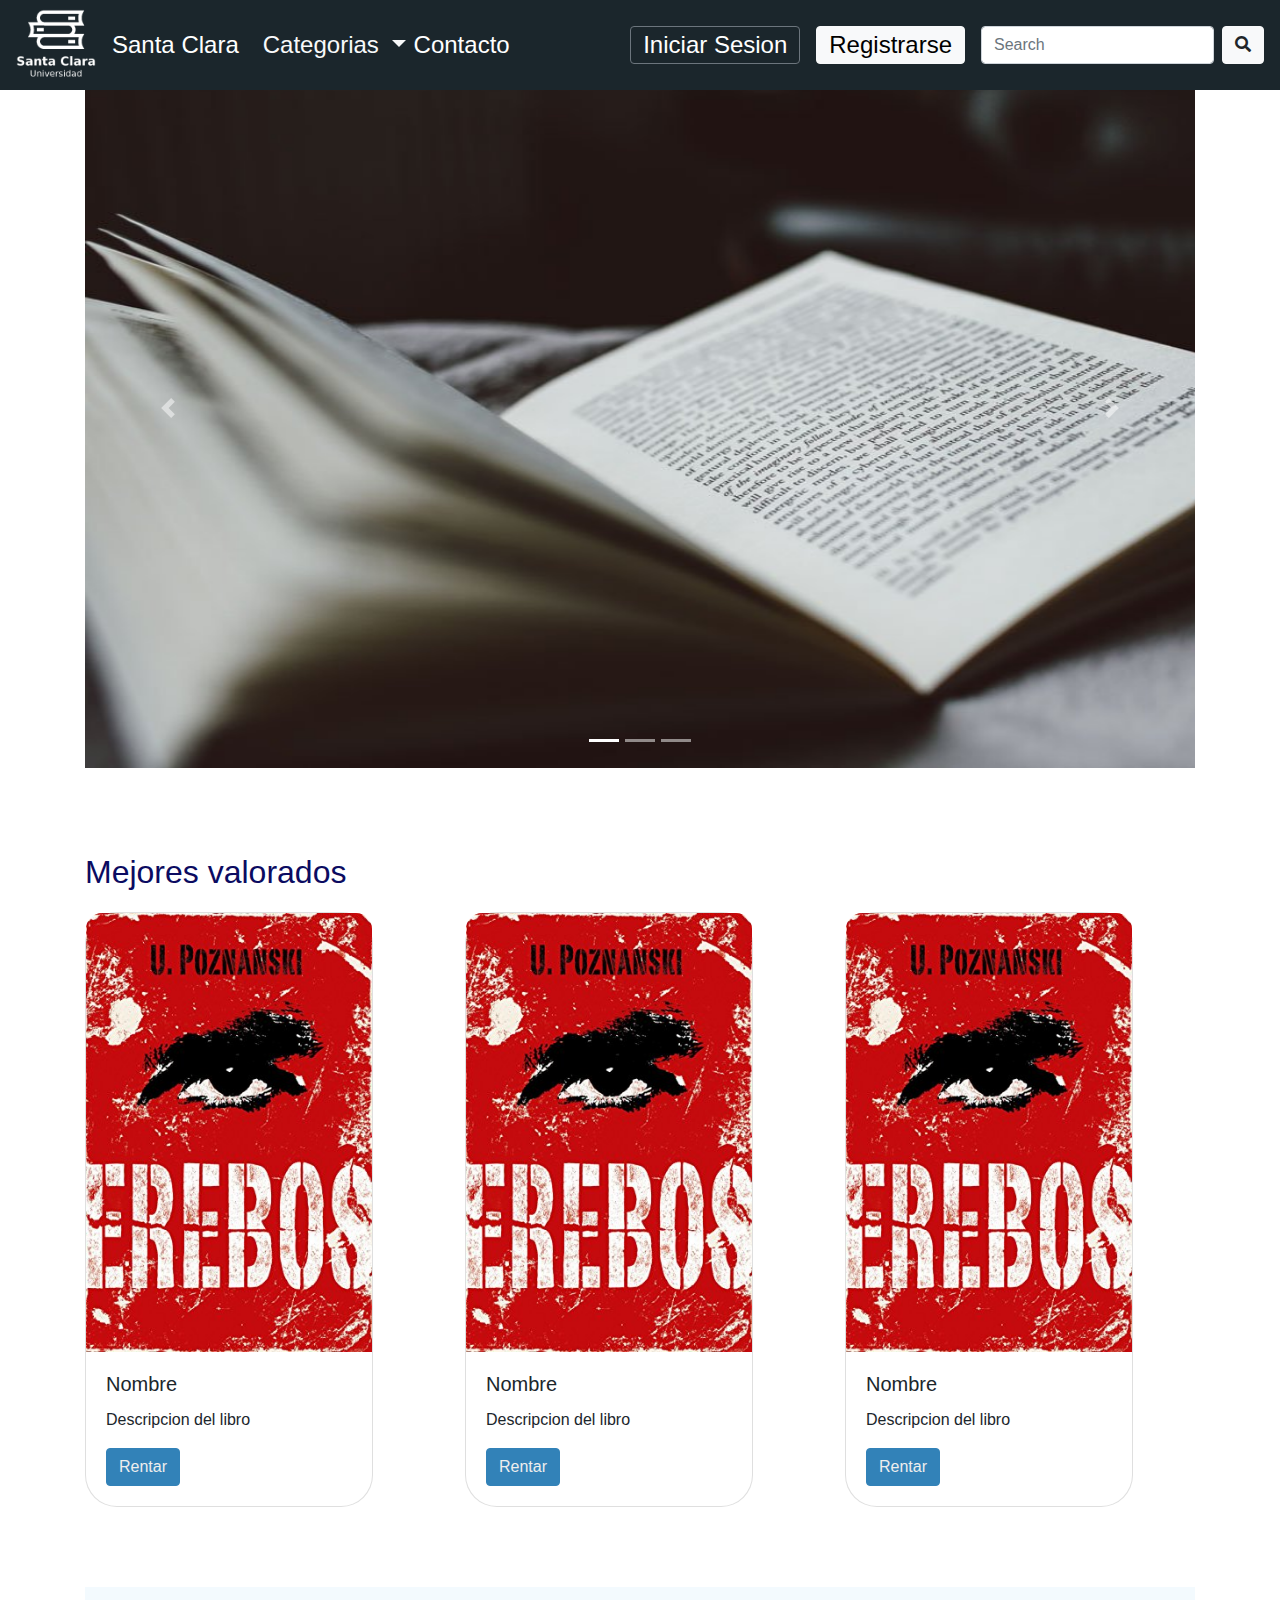
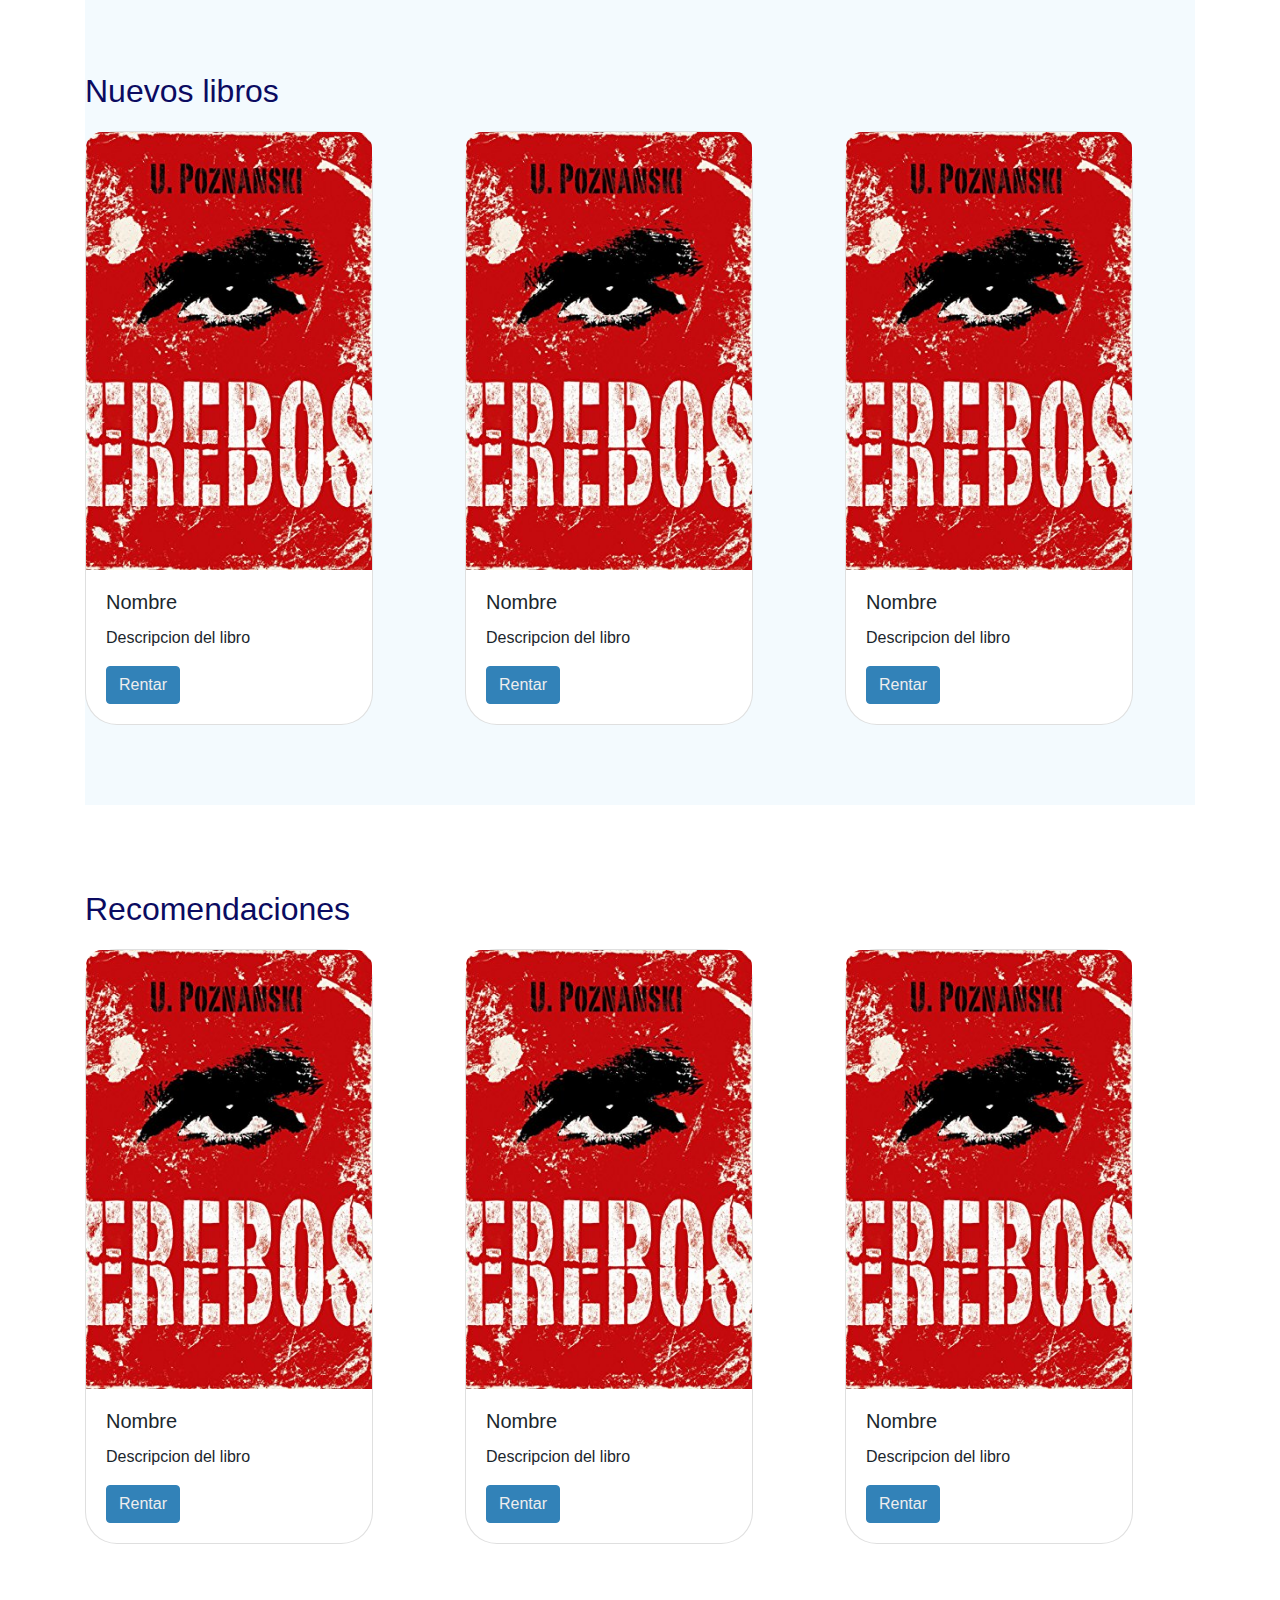
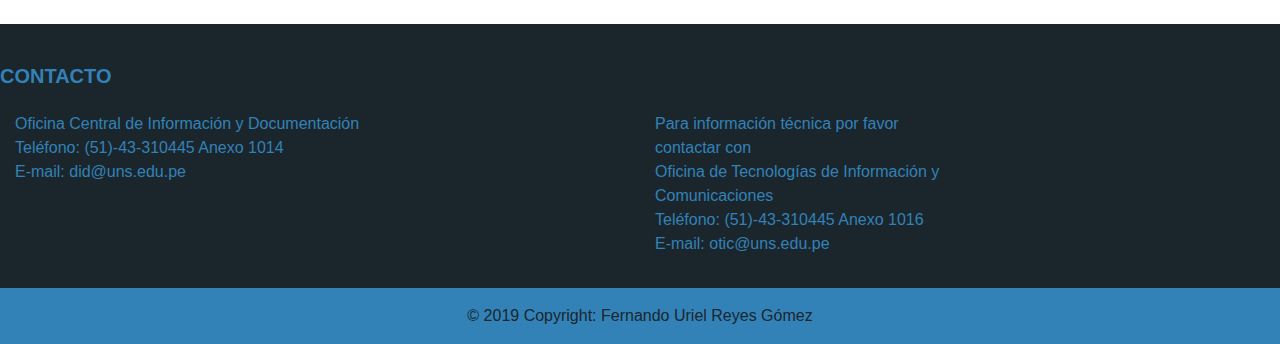
==== commit 74a6a296: "errores 2" ====
--- a/index.html
+++ b/index.html
@@ -48,6 +48,13 @@
           >
             Categorias
           </a>
+          <div class="dropdown-menu" aria-labelledby="navbarDropdownMenuLink">
+            <a class="dropdown-item" href="porCat.html">Categoria</a>
+            <div class="dropdown-divider"></div>
+            <a class="dropdown-item" href="porCat.html">Categoria</a>
+            <div class="dropdown-divider"></div>
+            <a class="dropdown-item" href="porCat.html">Categoria</a>
+          </div>
         </li>
       </ul>
       <a class="navbar-brand nav-let" href="#contactar">Contacto</a>
@@ -145,131 +152,135 @@
     <!-- Fin Carrusel -->
 
     <!-- Cards -->
-
-    <div class="container1">
-      <p class="text-left">Mejores valorados</p>
-
-      <div class="row">
-        <div class="col-4">
-          <div class="card">
-            <img src="images/card.jpg" class="card-img-top" alt="..." />
-            <div class="card-body">
-              <h5 class="card-title">Nombre</h5>
-              <p class="card-text">Descripcion del libro</p>
-              <a href="product.html" class="btn btn-primary btn-rentar"
-                >Rentar</a
-              >
-            </div>
-          </div>
-        </div>
-        <div class="col-4">
-          <div class="card">
-            <img src="images/card.jpg" class="card-img-top" alt="..." />
-            <div class="card-body">
-              <h5 class="card-title">Nombre</h5>
-              <p class="card-text">Descripcion del libro</p>
-              <a href="product.html" class="btn btn-primary btn-rentar"
-                >Rentar</a
-              >
-            </div>
-          </div>
-        </div>
-        <div class="col-4">
-          <div class="card">
-            <img src="images/card.jpg" class="card-img-top" alt="..." />
-            <div class="card-body">
-              <h5 class="card-title">Nombre</h5>
-              <p class="card-text">Descripcion del libro</p>
-              <a href="product.html" class="btn btn-primary btn-rentar"
-                >Rentar</a
-              >
+    <div class="container">
+      <div class="container1">
+        <p class="text-left">Mejores valorados</p>
+
+        <div class="row">
+          <div class="col-4">
+            <div class="card">
+              <img src="images/card.jpg" class="card-img-top" alt="..." />
+              <div class="card-body">
+                <h5 class="card-title">Nombre</h5>
+                <p class="card-text">Descripcion del libro</p>
+                <a href="product.html" class="btn btn-primary btn-rentar"
+                  >Rentar</a
+                >
+              </div>
+            </div>
+          </div>
+          <div class="col-4">
+            <div class="card">
+              <img src="images/card.jpg" class="card-img-top" alt="..." />
+              <div class="card-body">
+                <h5 class="card-title">Nombre</h5>
+                <p class="card-text">Descripcion del libro</p>
+                <a href="product.html" class="btn btn-primary btn-rentar"
+                  >Rentar</a
+                >
+              </div>
+            </div>
+          </div>
+          <div class="col-4">
+            <div class="card">
+              <img src="images/card.jpg" class="card-img-top" alt="..." />
+              <div class="card-body">
+                <h5 class="card-title">Nombre</h5>
+                <p class="card-text">Descripcion del libro</p>
+                <a href="product.html" class="btn btn-primary btn-rentar"
+                  >Rentar</a
+                >
+              </div>
+            </div>
+          </div>
+        </div>
+      </div>
+
+      <div class="container1-2">
+        <p class="text-left">Nuevos libros</p>
+        <div class="row">
+          <div class="col-4">
+            <div class="card">
+              <img src="images/card.jpg" class="card-img-top" alt="..." />
+              <div class="card-body">
+                <h5 class="card-title">Nombre</h5>
+                <p class="card-text">Descripcion del libro</p>
+                <a href="product.html" class="btn btn-primary btn-rentar"
+                  >Rentar</a
+                >
+              </div>
+            </div>
+          </div>
+          <div class="col-4">
+            <div class="card">
+              <img src="images/card.jpg" class="card-img-top" alt="..." />
+              <div class="card-body">
+                <h5 class="card-title">Nombre</h5>
+                <p class="card-text">Descripcion del libro</p>
+                <a href="product.html" class="btn btn-primary btn-rentar"
+                  >Rentar</a
+                >
+              </div>
+            </div>
+          </div>
+          <div class="col-4">
+            <div class="card">
+              <img src="images/card.jpg" class="card-img-top" alt="..." />
+              <div class="card-body">
+                <h5 class="card-title">Nombre</h5>
+                <p class="card-text">Descripcion del libro</p>
+                <a href="product.html" class="btn btn-primary btn-rentar"
+                  >Rentar</a
+                >
+              </div>
+            </div>
+          </div>
+        </div>
+      </div>
+
+      <div class="container1">
+        <p class="text-left">Recomendaciones</p>
+        <div class="row">
+          <div class="col-4">
+            <div class="card">
+              <img src="images/card.jpg" class="card-img-top" alt="..." />
+              <div class="card-body">
+                <h5 class="card-title">Nombre</h5>
+                <p class="card-text">Descripcion del libro</p>
+                <a href="product.html" class="btn btn-primary btn-rentar"
+                  >Rentar</a
+                >
+              </div>
+            </div>
+          </div>
+          <div class="col-4">
+            <div class="card">
+              <img src="images/card.jpg" class="card-img-top" alt="..." />
+              <div class="card-body">
+                <h5 class="card-title">Nombre</h5>
+                <p class="card-text">Descripcion del libro</p>
+                <a href="product.html" class="btn btn-primary btn-rentar"
+                  >Rentar</a
+                >
+              </div>
+            </div>
+          </div>
+          <div class="col-4">
+            <div class="card">
+              <img src="images/card.jpg" class="card-img-top" alt="..." />
+              <div class="card-body">
+                <h5 class="card-title">Nombre</h5>
+                <p class="card-text">Descripcion del libro</p>
+                <a href="product.html" class="btn btn-primary btn-rentar"
+                  >Rentar</a
+                >
+              </div>
             </div>
           </div>
         </div>
       </div>
     </div>
-    <div class="container1-2">
-      <p class="text-left">Nuevos libros</p>
-      <div class="row">
-        <div class="col-4">
-          <div class="card">
-            <img src="images/card.jpg" class="card-img-top" alt="..." />
-            <div class="card-body">
-              <h5 class="card-title">Nombre</h5>
-              <p class="card-text">Descripcion del libro</p>
-              <a href="product.html" class="btn btn-primary btn-rentar"
-                >Rentar</a
-              >
-            </div>
-          </div>
-        </div>
-        <div class="col-4">
-          <div class="card">
-            <img src="images/card.jpg" class="card-img-top" alt="..." />
-            <div class="card-body">
-              <h5 class="card-title">Nombre</h5>
-              <p class="card-text">Descripcion del libro</p>
-              <a href="product.html" class="btn btn-primary btn-rentar"
-                >Rentar</a
-              >
-            </div>
-          </div>
-        </div>
-        <div class="col-4">
-          <div class="card">
-            <img src="images/card.jpg" class="card-img-top" alt="..." />
-            <div class="card-body">
-              <h5 class="card-title">Nombre</h5>
-              <p class="card-text">Descripcion del libro</p>
-              <a href="product.html" class="btn btn-primary btn-rentar"
-                >Rentar</a
-              >
-            </div>
-          </div>
-        </div>
-      </div>
-    </div>
-    <div class="container1">
-      <p class="text-left">Recomendaciones</p>
-      <div class="row">
-        <div class="col-4">
-          <div class="card">
-            <img src="images/card.jpg" class="card-img-top" alt="..." />
-            <div class="card-body">
-              <h5 class="card-title">Nombre</h5>
-              <p class="card-text">Descripcion del libro</p>
-              <a href="product.html" class="btn btn-primary btn-rentar"
-                >Rentar</a
-              >
-            </div>
-          </div>
-        </div>
-        <div class="col-4">
-          <div class="card">
-            <img src="images/card.jpg" class="card-img-top" alt="..." />
-            <div class="card-body">
-              <h5 class="card-title">Nombre</h5>
-              <p class="card-text">Descripcion del libro</p>
-              <a href="product.html" class="btn btn-primary btn-rentar"
-                >Rentar</a
-              >
-            </div>
-          </div>
-        </div>
-        <div class="col-4">
-          <div class="card">
-            <img src="images/card.jpg" class="card-img-top" alt="..." />
-            <div class="card-body">
-              <h5 class="card-title">Nombre</h5>
-              <p class="card-text">Descripcion del libro</p>
-              <a href="product.html" class="btn btn-primary btn-rentar"
-                >Rentar</a
-              >
-            </div>
-          </div>
-        </div>
-      </div>
-    </div>
+
     <!-- fin cards -->
 
     <!-- Modal -->
--- a/plugin/css/style.css
+++ b/plugin/css/style.css
@@ -100,7 +100,7 @@
 .container1-2 {
   padding-top: 5em;
   padding-right: 0;
-  padding-left: 15em;
+  padding-left: 0;
   padding-bottom: 5em;
 }
 .bus {
